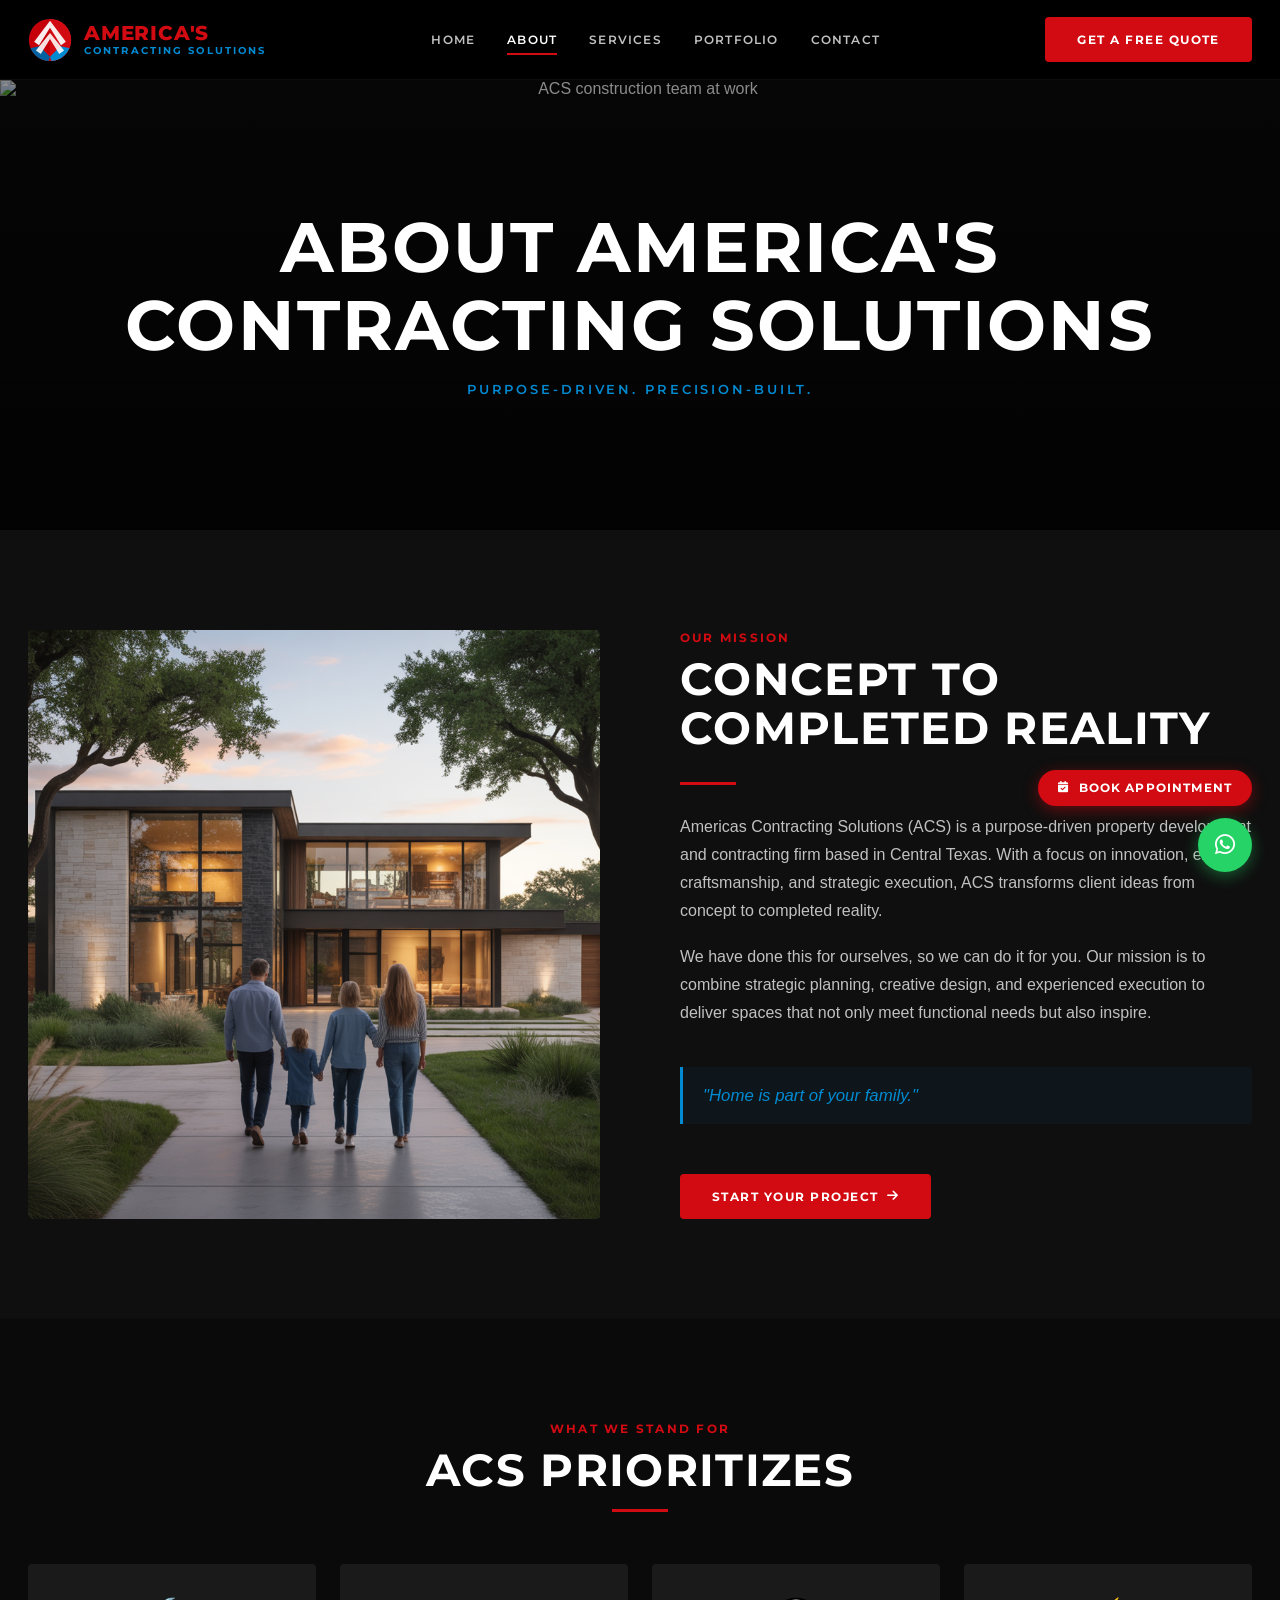
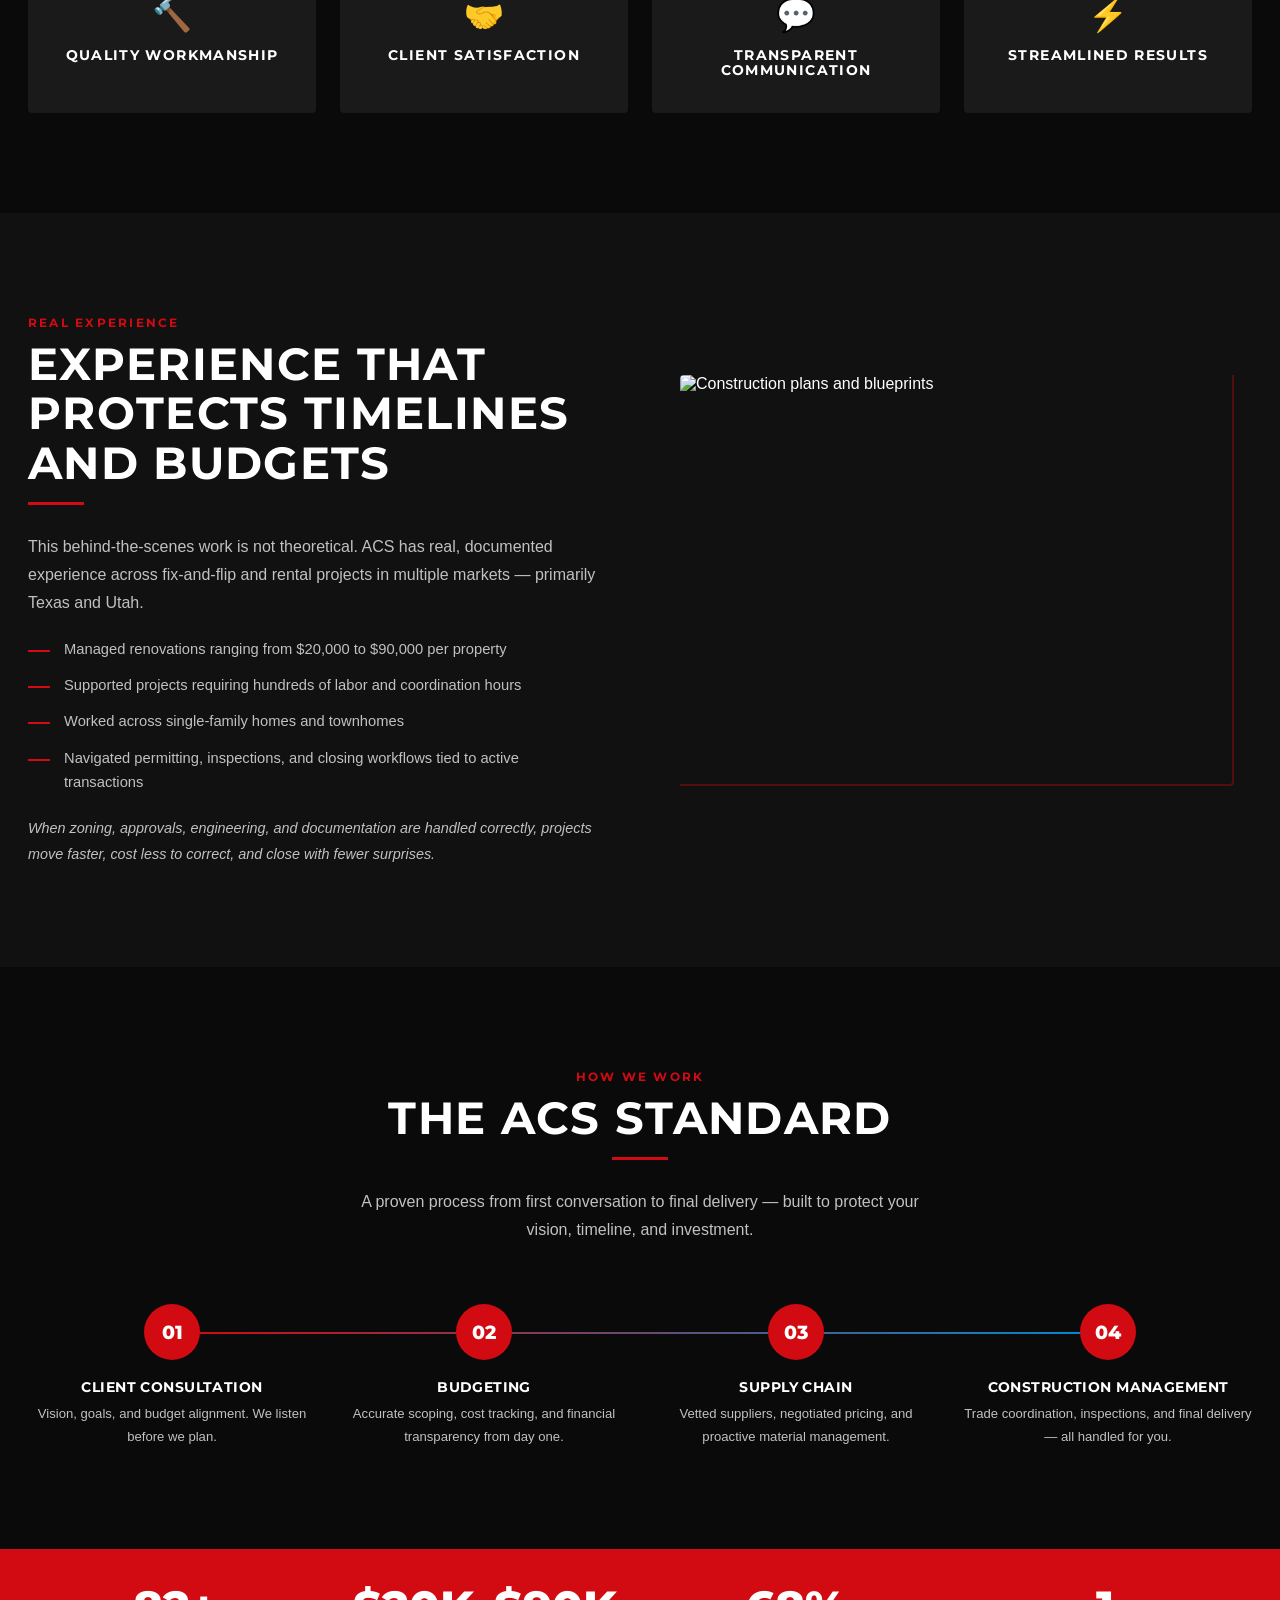
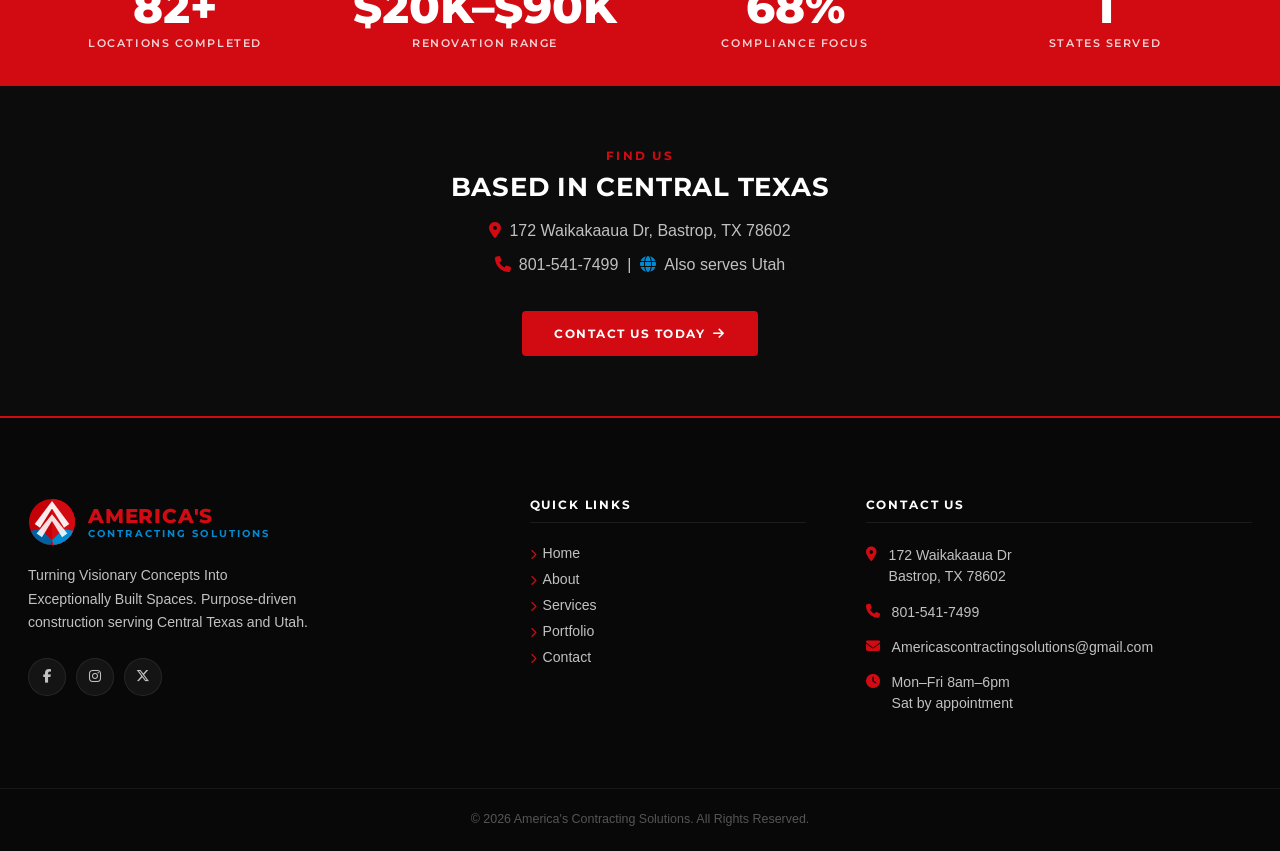
==== about.html @ a84ef73f "Initial commit — America's Contracting Solutions website Complete 5-page static website for ACS (Bas" ====
<!DOCTYPE html>
<html lang="en">
<head>
  <meta charset="UTF-8">
  <meta name="viewport" content="width=device-width, initial-scale=1.0">
  <title>About | America's Contracting Solutions</title>
  <meta name="description" content="Learn about ACS — purpose-driven property development and general contracting in Central Texas and Utah. Our mission, team, and process.">
  <meta property="og:title" content="About ACS | America's Contracting Solutions">
  <meta property="og:type" content="website">
  <meta name="robots" content="index, follow">
  <link rel="icon" type="image/svg+xml" href="data:image/svg+xml,<svg xmlns='http://www.w3.org/2000/svg' viewBox='0 0 100 100'><defs><clipPath id='c'><circle cx='50' cy='50' r='48'/></clipPath></defs><g clip-path='url(%23c)'><rect width='100' height='100' fill='%23C50009'/><rect x='50' width='50' height='100' fill='%23D20A11'/><polygon points='0,70 0,100 46,100 50,88 26,64' fill='%230060A0'/><polygon points='100,70 100,100 54,100 50,88 74,64' fill='%23008AD1'/><polygon points='50,6 14,54 25,62 50,22' fill='white' opacity='.92'/><polygon points='50,6 86,54 75,62 50,22' fill='white' opacity='.92'/><polygon points='50,34 18,74 29,82 50,48' fill='white' opacity='.88'/><polygon points='50,34 82,74 71,82 50,48' fill='white' opacity='.88'/></g></svg>">
  <link rel="preconnect" href="https://fonts.googleapis.com">
  <link rel="preconnect" href="https://fonts.gstatic.com" crossorigin>
  <link href="https://fonts.googleapis.com/css2?family=Montserrat:wght@400;600;700;800&display=swap" rel="stylesheet">
  <link rel="stylesheet" href="https://cdnjs.cloudflare.com/ajax/libs/font-awesome/6.5.0/css/all.min.css">
  <link rel="stylesheet" href="css/styles.css">
</head>
<body>

<!-- ════ PAGE LOADER ════ -->
<div id="page-loader">
  <svg class="loader-svg" viewBox="0 0 100 100" fill="none" xmlns="http://www.w3.org/2000/svg">
    <defs><clipPath id="lca"><circle cx="50" cy="50" r="48"/></clipPath></defs>
    <g clip-path="url(#lca)">
      <rect width="100" height="100" fill="#C50009"/>
      <rect x="50" width="50" height="100" fill="#D20A11"/>
      <polygon points="0,70 0,100 46,100 50,88 26,64" fill="#0060A0"/>
      <polygon points="100,70 100,100 54,100 50,88 74,64" fill="#008AD1"/>
      <polygon points="50,6 14,54 25,62 50,22" fill="white" opacity=".92"/>
      <polygon points="50,6 86,54 75,62 50,22" fill="white" opacity=".92"/>
      <polygon points="50,34 18,74 29,82 50,48" fill="white" opacity=".88"/>
      <polygon points="50,34 82,74 71,82 50,48" fill="white" opacity=".88"/>
    </g>
    <circle cx="50" cy="50" r="47.5" stroke="rgba(255,255,255,.08)" stroke-width="1"/>
  </svg>
</div>

<!-- ════ NAVBAR ════ -->
<nav id="navbar">
  <div class="container navbar-inner">
    <a href="index.html" class="navbar-logo">
      <svg class="logo-svg" viewBox="0 0 100 100" fill="none" xmlns="http://www.w3.org/2000/svg">
        <defs><clipPath id="nca"><circle cx="50" cy="50" r="48"/></clipPath></defs>
        <g clip-path="url(#nca)">
          <rect width="100" height="100" fill="#C50009"/>
          <rect x="50" width="50" height="100" fill="#D20A11"/>
          <polygon points="0,70 0,100 46,100 50,88 26,64" fill="#0060A0"/>
          <polygon points="100,70 100,100 54,100 50,88 74,64" fill="#008AD1"/>
          <polygon points="50,6 14,54 25,62 50,22" fill="white" opacity=".92"/>
          <polygon points="50,6 86,54 75,62 50,22" fill="white" opacity=".92"/>
          <polygon points="50,34 18,74 29,82 50,48" fill="white" opacity=".88"/>
          <polygon points="50,34 82,74 71,82 50,48" fill="white" opacity=".88"/>
        </g>
        <circle cx="50" cy="50" r="47.5" stroke="rgba(255,255,255,.08)" stroke-width="1"/>
      </svg>
      <div class="logo-text">
        <span class="l1">AMERICA'S</span>
        <span class="l2">CONTRACTING SOLUTIONS</span>
      </div>
    </a>
    <div class="navbar-links">
      <a href="index.html">Home</a>
      <a href="about.html" class="active">About</a>
      <a href="services.html">Services</a>
      <a href="portfolio.html">Portfolio</a>
      <a href="contact.html">Contact</a>
    </div>
    <a href="contact.html" class="btn btn-primary navbar-cta">Get a Free Quote</a>
    <button class="hamburger" id="hamburger" aria-label="Open menu">
      <span></span><span></span><span></span>
    </button>
  </div>
</nav>
<div id="mobile-nav">
  <a href="index.html">Home</a>
  <a href="about.html" class="active">About</a>
  <a href="services.html">Services</a>
  <a href="portfolio.html">Portfolio</a>
  <a href="contact.html">Contact</a>
  <a href="contact.html" class="btn btn-primary">Get a Free Quote</a>
</div>

<!-- ════ PAGE HERO ════ -->
<header class="page-hero">
  <img src="https://images.unsplash.com/photo-1504307651254-35680f356dfd?auto=format&fit=crop&w=1920&q=80" alt="ACS construction team at work" loading="eager">
  <div class="page-hero-overlay"></div>
  <div class="page-hero-content">
    <h1>About America's<br>Contracting Solutions</h1>
    <p class="page-hero-sub">Purpose-Driven. Precision-Built.</p>
  </div>
</header>

<!-- ════ MISSION SECTION ════ -->
<section class="section-pad" style="background:#0f0f0f">
  <div class="container">
    <div class="two-col" style="align-items:stretch">

      <!-- Image column — stretches to match text height -->
      <div class="col-img fade-up" style="aspect-ratio:unset;min-height:460px">
        <img src="assets/img/about-family-home.png"
             alt="Family arriving at their newly built ACS home at dusk"
             loading="lazy"
             style="object-position:center center">
      </div>

      <!-- Text column — centred vertically -->
      <div class="fade-up delay-2" style="display:flex;flex-direction:column;justify-content:center;gap:0">
        <span class="red-label">Our Mission</span>
        <h2 style="color:#fff;margin-bottom:14px">Concept To<br>Completed Reality</h2>
        <div class="divider-sm"></div>
        <p style="margin-bottom:18px">Americas Contracting Solutions (ACS) is a purpose-driven property development and contracting firm based in Central Texas. With a focus on innovation, expert craftsmanship, and strategic execution, ACS transforms client ideas from concept to completed reality.</p>
        <p style="margin-bottom:18px">We have done this for ourselves, so we can do it for you. Our mission is to combine strategic planning, creative design, and experienced execution to deliver spaces that not only meet functional needs but also inspire.</p>
        <div class="quote-block">
          <p>"Home is part of your family."</p>
        </div>
        <a href="contact.html" class="btn btn-primary" style="margin-top:28px;align-self:flex-start">Start Your Project <i class="fa fa-arrow-right"></i></a>
      </div>

    </div>
  </div>
</section>

<!-- ════ ACS PRIORITIZES ════ -->
<section class="section-pad" style="background:var(--bg-base)">
  <div class="container">
    <div class="text-center fade-up" style="margin-bottom:52px">
      <span class="red-label">What We Stand For</span>
      <h2 style="color:#fff">ACS Prioritizes</h2>
      <div class="divider-sm center"></div>
    </div>
    <div class="pillars-grid">
      <div class="pillar-card fade-up delay-1">
        <div class="pillar-icon">🔨</div>
        <h4>Quality Workmanship</h4>
      </div>
      <div class="pillar-card fade-up delay-2">
        <div class="pillar-icon">🤝</div>
        <h4>Client Satisfaction</h4>
      </div>
      <div class="pillar-card fade-up delay-3">
        <div class="pillar-icon">💬</div>
        <h4>Transparent Communication</h4>
      </div>
      <div class="pillar-card fade-up delay-4">
        <div class="pillar-icon">⚡</div>
        <h4>Streamlined Results</h4>
      </div>
    </div>
  </div>
</section>

<!-- ════ EXPERIENCE THAT PROTECTS ════ -->
<section class="section-pad" style="background:#111">
  <div class="container">
    <div class="two-col reversed">
      <div class="col-img fade-up">
        <img src="https://images.unsplash.com/photo-1503387762-592deb58ef4e?auto=format&fit=crop&w=900&q=80" alt="Construction plans and blueprints" loading="lazy">
      </div>
      <div class="fade-up delay-2">
        <span class="red-label">Real Experience</span>
        <h2 style="color:#fff;margin-bottom:14px">Experience That Protects Timelines And Budgets</h2>
        <div class="divider-sm"></div>
        <p style="margin-bottom:20px">This behind-the-scenes work is not theoretical. ACS has real, documented experience across fix-and-flip and rental projects in multiple markets — primarily Texas and Utah.</p>
        <ul class="styled-list">
          <li>Managed renovations ranging from $20,000 to $90,000 per property</li>
          <li>Supported projects requiring hundreds of labor and coordination hours</li>
          <li>Worked across single-family homes and townhomes</li>
          <li>Navigated permitting, inspections, and closing workflows tied to active transactions</li>
        </ul>
        <p style="margin-top:22px;font-style:italic;color:var(--gray-light);font-size:.9rem">When zoning, approvals, engineering, and documentation are handled correctly, projects move faster, cost less to correct, and close with fewer surprises.</p>
      </div>
    </div>
  </div>
</section>

<!-- ════ THE ACS STANDARD ════ -->
<section class="section-pad" style="background:var(--bg-base)">
  <div class="container">
    <div class="text-center fade-up" style="margin-bottom:60px">
      <span class="red-label">How We Work</span>
      <h2 style="color:#fff">The ACS Standard</h2>
      <div class="divider-sm center"></div>
      <p style="max-width:560px;margin:0 auto">A proven process from first conversation to final delivery — built to protect your vision, timeline, and investment.</p>
    </div>
    <div class="process-wrap">
      <div class="process-line"></div>
      <div class="process-grid">
        <div class="process-step fade-up delay-1">
          <div class="step-num">01</div>
          <h4>Client Consultation</h4>
          <p>Vision, goals, and budget alignment. We listen before we plan.</p>
        </div>
        <div class="process-step fade-up delay-2">
          <div class="step-num">02</div>
          <h4>Budgeting</h4>
          <p>Accurate scoping, cost tracking, and financial transparency from day one.</p>
        </div>
        <div class="process-step fade-up delay-3">
          <div class="step-num">03</div>
          <h4>Supply Chain</h4>
          <p>Vetted suppliers, negotiated pricing, and proactive material management.</p>
        </div>
        <div class="process-step fade-up delay-4">
          <div class="step-num">04</div>
          <h4>Construction Management</h4>
          <p>Trade coordination, inspections, and final delivery — all handled for you.</p>
        </div>
      </div>
    </div>
  </div>
</section>

<!-- ════ STATS ROW ════ -->
<section class="stats-bar">
  <div class="container">
    <div class="stats-grid">
      <div class="stat-item">
        <span class="stat-num" data-count="120" data-suffix="+">120+</span>
        <span class="stat-lbl">Locations Completed</span>
      </div>
      <div class="stat-item">
        <div class="stat-num">$20K–$90K</div>
        <span class="stat-lbl">Renovation Range</span>
      </div>
      <div class="stat-item">
        <span class="stat-num" data-count="100" data-suffix="%">100%</span>
        <span class="stat-lbl">Compliance Focus</span>
      </div>
      <div class="stat-item">
        <span class="stat-num" data-count="2">2</span>
        <span class="stat-lbl">States Served</span>
      </div>
    </div>
  </div>
</section>

<!-- ════ ADDRESS TEASER ════ -->
<section class="section-pad-sm" style="background:#0c0c0c">
  <div class="container text-center fade-up">
    <span class="red-label">Find Us</span>
    <h3 style="color:#fff;margin-bottom:16px">Based In Central Texas</h3>
    <p style="margin-bottom:6px"><i class="fa fa-location-dot" style="color:var(--red);margin-right:8px"></i>172 Waikakaaua Dr, Bastrop, TX 78602</p>
    <p style="margin-bottom:32px"><i class="fa fa-phone" style="color:var(--red);margin-right:8px"></i><a href="tel:8015417499" style="color:var(--gray-light)">801-541-7499</a> &nbsp;|&nbsp; <i class="fa fa-globe" style="color:var(--blue);margin-right:8px"></i>Also serves Utah</p>
    <a href="contact.html" class="btn btn-primary">Contact Us Today <i class="fa fa-arrow-right"></i></a>
  </div>
</section>

<!-- ════ FOOTER ════ -->
<footer id="footer">
  <div class="container">
    <div class="footer-grid">
      <div>
        <div class="footer-logo-wrap">
          <svg class="logo-svg" viewBox="0 0 100 100" fill="none" xmlns="http://www.w3.org/2000/svg">
            <defs><clipPath id="fca"><circle cx="50" cy="50" r="48"/></clipPath></defs>
            <g clip-path="url(#fca)">
              <rect width="100" height="100" fill="#C50009"/>
              <rect x="50" width="50" height="100" fill="#D20A11"/>
              <polygon points="0,70 0,100 46,100 50,88 26,64" fill="#0060A0"/>
              <polygon points="100,70 100,100 54,100 50,88 74,64" fill="#008AD1"/>
              <polygon points="50,6 14,54 25,62 50,22" fill="white" opacity=".92"/>
              <polygon points="50,6 86,54 75,62 50,22" fill="white" opacity=".92"/>
              <polygon points="50,34 18,74 29,82 50,48" fill="white" opacity=".88"/>
              <polygon points="50,34 82,74 71,82 50,48" fill="white" opacity=".88"/>
            </g>
          </svg>
          <div class="logo-text"><span class="l1">AMERICA'S</span><span class="l2">CONTRACTING SOLUTIONS</span></div>
        </div>
        <p class="footer-tagline">Turning Visionary Concepts Into Exceptionally Built Spaces. Purpose-driven construction serving Central Texas and Utah.</p>
        <div class="footer-social">
          <a href="#" aria-label="Facebook"><i class="fab fa-facebook-f"></i></a>
          <a href="#" aria-label="Instagram"><i class="fab fa-instagram"></i></a>
          <a href="#" aria-label="Twitter/X"><i class="fab fa-x-twitter"></i></a>
        </div>
      </div>
      <div>
        <div class="footer-head">Quick Links</div>
        <nav class="footer-links">
          <a href="index.html"><i class="fa fa-chevron-right" style="font-size:.65rem;color:var(--red);margin-right:6px"></i>Home</a>
          <a href="about.html"><i class="fa fa-chevron-right" style="font-size:.65rem;color:var(--red);margin-right:6px"></i>About</a>
          <a href="services.html"><i class="fa fa-chevron-right" style="font-size:.65rem;color:var(--red);margin-right:6px"></i>Services</a>
          <a href="portfolio.html"><i class="fa fa-chevron-right" style="font-size:.65rem;color:var(--red);margin-right:6px"></i>Portfolio</a>
          <a href="contact.html"><i class="fa fa-chevron-right" style="font-size:.65rem;color:var(--red);margin-right:6px"></i>Contact</a>
        </nav>
      </div>
      <div>
        <div class="footer-head">Contact Us</div>
        <div class="footer-contact-item"><i class="fa fa-location-dot"></i><span>172 Waikakaaua Dr<br>Bastrop, TX 78602</span></div>
        <div class="footer-contact-item"><i class="fa fa-phone"></i><a href="tel:8015417499">801-541-7499</a></div>
        <div class="footer-contact-item"><i class="fa fa-envelope"></i><a href="mailto:Americascontractingsolutions@gmail.com">Americascontractingsolutions@gmail.com</a></div>
        <div class="footer-contact-item"><i class="fa fa-clock"></i><span>Mon–Fri 8am–6pm<br>Sat by appointment</span></div>
      </div>
    </div>
  </div>
  <div class="footer-bottom"><div class="container"><p>&copy; 2026 America's Contracting Solutions. All Rights Reserved.</p></div></div>
</footer>

<!-- ════ FLOATING BUTTONS ════ -->
<div class="floating-btns">
  <button class="float-book" data-open-modal aria-label="Book Appointment">
    <i class="fa fa-calendar-check"></i><span class="book-label">Book Appointment</span>
  </button>
  <a href="https://wa.me/18015417499" class="float-wa" target="_blank" rel="noopener" aria-label="WhatsApp">
    <i class="fab fa-whatsapp"></i>
  </a>
</div>
<button id="scroll-top" aria-label="Scroll to top"><i class="fa fa-arrow-up"></i></button>

<!-- ════ BOOKING MODAL ════ -->
<div class="modal-overlay" id="booking-modal" role="dialog" aria-modal="true">
  <div class="modal">
    <button class="modal-close" aria-label="Close">&times;</button>
    <h3 class="modal-title">Book Your Free Consultation</h3>
    <p class="modal-sub">We'll be in touch within 24 hours</p>
    <form id="booking-form" class="form-grid">
      <div class="form-group"><label>Full Name *</label><input type="text" name="name" required placeholder="John Smith"></div>
      <div class="form-group"><label>Phone Number *</label><input type="tel" name="phone" required placeholder="(801) 555-0000"></div>
      <div class="form-group full"><label>Email Address *</label><input type="email" name="email" required placeholder="you@email.com"></div>
      <div class="form-group">
        <label>Project Type</label>
        <select name="project-type">
          <option>Fix &amp; Flip</option><option>Full Renovation</option><option>New Construction</option><option>ADU Addition</option><option>Commercial</option><option>Other</option>
        </select>
      </div>
      <div class="form-group"><label>Preferred Date</label><input type="date" name="date"></div>
      <div class="form-group full"><label>Message</label><textarea name="message" placeholder="Tell us about your project..."></textarea></div>
      <div class="form-group full"><button type="submit" class="btn btn-primary" style="width:100%;justify-content:center">Confirm Appointment <i class="fa fa-arrow-right"></i></button></div>
    </form>
    <div class="form-success" id="booking-success">
      <div class="success-icon"><i class="fa fa-check"></i></div>
      <h3 style="color:#fff;margin-bottom:10px">You're All Set!</h3>
      <p>Thank you! We'll be in touch within 24 hours.</p>
    </div>
  </div>
</div>

<script src="js/main.js"></script>
</body>
</html>
---- css/styles.css ----
/* ==========================================================
   America's Contracting Solutions — Global Stylesheet
   ========================================================== */

/* --- Custom Properties --- */
:root {
  --red:        #D20A11;
  --red-dark:   #A00008;
  --black:      #000000;
  --white:      #FFFFFF;
  --blue:       #008AD1;
  --blue-dark:  #006AA0;
  --gray-dark:  #555555;
  --gray-light: #C1C1C1;
  --bg-base:    #0a0a0a;
  --bg-card:    #1a1a1a;
  --bg-nav:     rgba(0,0,0,0.95);
  --font-head:  'Montserrat', sans-serif;
  --font-body:  'Helvetica Neue', Helvetica, Arial, sans-serif;
  --nav-h:      80px;
  --ease:       0.3s ease;
  --radius:     4px;
  --shadow:     0 4px 24px rgba(0,0,0,0.5);
  --shadow-red: 0 4px 20px rgba(210,10,17,0.4);
}

/* --- Reset --- */
*, *::before, *::after { box-sizing: border-box; margin: 0; padding: 0; }
html { scroll-behavior: smooth; font-size: 16px; }
body { font-family: var(--font-body); background: var(--bg-base); color: var(--white); overflow-x: hidden; -webkit-font-smoothing: antialiased; }
img { max-width: 100%; height: auto; display: block; }
a { text-decoration: none; color: inherit; }
ul { list-style: none; }
input, textarea, select, button { font-family: var(--font-body); }

/* --- Typography --- */
h1,h2,h3,h4,h5,h6 { font-family: var(--font-head); font-weight: 700; text-transform: uppercase; letter-spacing: .03em; line-height: 1.1; }
h1 { font-size: clamp(2.2rem,5.5vw,4.5rem); }
h2 { font-size: clamp(1.8rem,3.5vw,2.8rem); }
h3 { font-size: clamp(1.2rem,2.2vw,1.6rem); }
h4 { font-size: 1.1rem; }
p  { line-height: 1.75; color: var(--gray-light); }

/* --- Utilities --- */
.container        { max-width: 1280px; margin: 0 auto; padding: 0 28px; }
.section-pad      { padding: 100px 0; }
.section-pad-sm   { padding: 60px 0; }
.text-red         { color: var(--red); }
.text-blue        { color: var(--blue); }
.text-white       { color: var(--white); }
.text-center      { text-align: center; }
.mt-8             { margin-top: 8px; }
.mt-16            { margin-top: 16px; }
.mt-24            { margin-top: 24px; }
.mt-32            { margin-top: 32px; }
.mt-40            { margin-top: 40px; }
.mb-8             { margin-bottom: 8px; }
.mb-16            { margin-bottom: 16px; }
.mb-24            { margin-bottom: 24px; }
.mb-32            { margin-bottom: 32px; }
.mb-48            { margin-bottom: 48px; }

.red-label {
  display: inline-block;
  color: var(--red);
  font-family: var(--font-head);
  font-weight: 700;
  font-size: .78rem;
  letter-spacing: .18em;
  text-transform: uppercase;
  margin-bottom: 10px;
}

.section-sub {
  color: var(--blue);
  font-family: var(--font-head);
  font-size: .85rem;
  font-weight: 600;
  letter-spacing: .15em;
  text-transform: uppercase;
  margin-bottom: 28px;
}

.divider-line {
  width: 100%;
  height: 2px;
  background: var(--red);
  opacity: .55;
}

.divider-sm {
  width: 56px;
  height: 3px;
  background: var(--red);
  margin: 14px 0 28px;
}

.divider-sm.center { margin-left: auto; margin-right: auto; }

/* ==========================================
   PAGE LOADER
   ========================================== */
#page-loader {
  position: fixed; inset: 0;
  background: var(--black);
  z-index: 9999;
  display: flex; align-items: center; justify-content: center;
  transition: opacity .6s ease, visibility .6s ease;
}
#page-loader.hidden { opacity: 0; visibility: hidden; pointer-events: none; }
.loader-svg { width: 72px; height: 72px; animation: loader-anim 1.4s ease forwards; }
@keyframes loader-anim {
  0%   { opacity: 0; transform: scale(.5); }
  40%  { opacity: 1; transform: scale(1.05); }
  70%  { opacity: 1; transform: scale(1); }
  100% { opacity: 0; transform: scale(1.1); }
}

/* ==========================================
   NAVBAR
   ========================================== */
#navbar {
  position: fixed; top: 0; left: 0; right: 0;
  height: var(--nav-h);
  background: var(--bg-nav);
  backdrop-filter: blur(14px);
  -webkit-backdrop-filter: blur(14px);
  border-bottom: 1px solid rgba(255,255,255,.05);
  z-index: 1000;
  transition: all var(--ease);
}
.navbar-inner {
  height: 100%;
  display: flex; align-items: center; justify-content: space-between;
  gap: 24px;
}
.navbar-logo {
  display: flex; align-items: center; gap: 12px;
  flex-shrink: 0;
}
.navbar-logo .logo-svg { width: 44px; height: 44px; }
.logo-text { display: flex; flex-direction: column; line-height: 1.15; }
.logo-text .l1 { font-family: var(--font-head); font-weight: 800; font-size: 1.25rem; color: var(--red); letter-spacing: .04em; }
.logo-text .l2 { font-family: var(--font-head); font-weight: 700; font-size: .6rem; color: var(--blue); letter-spacing: .22em; }

.navbar-links { display: flex; align-items: center; gap: 4px; }
.navbar-links a {
  position: relative; padding: 8px 14px;
  font-family: var(--font-head); font-size: .75rem; font-weight: 600;
  letter-spacing: .1em; text-transform: uppercase;
  color: var(--gray-light); transition: color var(--ease);
}
.navbar-links a::after {
  content: ''; position: absolute; bottom: 0; left: 14px;
  width: 0; height: 2px; background: var(--red);
  transition: width var(--ease);
}
.navbar-links a:hover,
.navbar-links a.active { color: var(--white); }
.navbar-links a:hover::after,
.navbar-links a.active::after { width: calc(100% - 28px); }

.hamburger {
  display: none; flex-direction: column; gap: 5px;
  background: none; border: none; cursor: pointer; padding: 8px; z-index: 1001;
}
.hamburger span { display: block; width: 24px; height: 2px; background: var(--white); transition: all var(--ease); }
.hamburger.open span:nth-child(1) { transform: translateY(7px) rotate(45deg); }
.hamburger.open span:nth-child(2) { opacity: 0; }
.hamburger.open span:nth-child(3) { transform: translateY(-7px) rotate(-45deg); }

#mobile-nav {
  display: none; position: fixed;
  top: var(--nav-h); left: 0; right: 0;
  background: #050505;
  border-top: 1px solid rgba(255,255,255,.06);
  padding: 20px 28px 32px;
  z-index: 999; transform: translateY(-110%);
  transition: transform .32s ease;
}
#mobile-nav.open { transform: translateY(0); }
#mobile-nav a {
  display: block; padding: 15px 0;
  border-bottom: 1px solid rgba(255,255,255,.06);
  font-family: var(--font-head); font-size: .95rem; font-weight: 700;
  letter-spacing: .1em; text-transform: uppercase;
  color: var(--gray-light); transition: color var(--ease);
}
#mobile-nav a:hover, #mobile-nav a.active { color: var(--red); }
#mobile-nav .btn { margin-top: 20px; width: 100%; justify-content: center; }

/* ==========================================
   BUTTONS
   ========================================== */
.btn {
  display: inline-flex; align-items: center; gap: 8px;
  padding: 13px 30px;
  font-family: var(--font-head); font-weight: 700;
  font-size: .78rem; letter-spacing: .12em; text-transform: uppercase;
  border: 2px solid transparent; border-radius: var(--radius);
  cursor: pointer; transition: all var(--ease); white-space: nowrap;
}
.btn-primary { background: var(--red); color: var(--white); border-color: var(--red); }
.btn-primary:hover { background: var(--red-dark); border-color: var(--red-dark); transform: translateY(-2px); box-shadow: var(--shadow-red); }
.btn-outline { background: transparent; color: var(--white); border-color: rgba(255,255,255,.5); }
.btn-outline:hover { background: var(--white); color: var(--black); transform: translateY(-2px); }
.btn-outline-red { background: transparent; color: var(--red); border-color: var(--red); }
.btn-outline-red:hover { background: var(--red); color: var(--white); transform: translateY(-2px); box-shadow: var(--shadow-red); }
.btn-white-red { background: var(--white); color: var(--red); border-color: var(--white); }
.btn-white-red:hover { background: transparent; color: var(--white); border-color: var(--white); }
.btn-lg { padding: 16px 38px; font-size: .82rem; }

/* ==========================================
   HERO SLIDER (HOME)
   ========================================== */
.hero-slider {
  position: relative; height: 100vh; min-height: 600px;
  overflow: hidden; margin-top: 0;
}
.slide {
  position: absolute; inset: 0;
  opacity: 0; visibility: hidden;
  transition: opacity 1s ease, visibility 1s ease;
}
.slide.active { opacity: 1; visibility: visible; }
.slide img {
  width: 100%; height: 100%; object-fit: cover;
  will-change: transform;
}
.slide.active img { animation: ken-burns 8s ease forwards; }
@keyframes ken-burns {
  0%   { transform: scale(1); }
  100% { transform: scale(1.08); }
}
.slide-overlay {
  position: absolute; inset: 0;
  background: linear-gradient(to top, rgba(0,0,0,.90) 0%, rgba(0,0,0,.60) 45%, rgba(0,0,0,.45) 100%);
}
.slide-content {
  position: absolute; bottom: 14%; left: 50%; transform: translateX(-50%);
  text-align: center; width: 90%; max-width: 950px;
}
.slide-eyebrow {
  font-family: var(--font-head); font-size: .78rem; font-weight: 600;
  letter-spacing: .3em; color: var(--blue); text-transform: uppercase;
  margin-bottom: 16px;
  opacity: 0; transform: translateY(18px); transition: all .8s ease .2s;
}
.slide-title {
  font-size: clamp(2.4rem,5.5vw,4.8rem); font-weight: 800;
  color: var(--white); text-transform: uppercase; line-height: 1.05;
  margin-bottom: 28px;
  opacity: 0; transform: translateY(28px); transition: all .8s ease .45s;
}
.slide-cta {
  opacity: 0; transform: translateY(18px); transition: all .8s ease .7s;
}
.slide.active .slide-eyebrow,
.slide.active .slide-title,
.slide.active .slide-cta { opacity: 1; transform: translateY(0); }

/* Slider navigation */
.slide-arrow {
  position: absolute; top: 50%; transform: translateY(-50%);
  width: 50px; height: 50px;
  background: rgba(0,0,0,.4); border: 1px solid rgba(255,255,255,.2);
  border-radius: 50%; display: flex; align-items: center; justify-content: center;
  color: var(--white); cursor: pointer; z-index: 10;
  transition: all var(--ease); font-size: 1rem;
}
.slide-arrow:hover { background: var(--red); border-color: var(--red); }
#slide-prev { left: 28px; }
#slide-next { right: 28px; }
.slider-dots {
  position: absolute; bottom: 36px; left: 50%; transform: translateX(-50%);
  display: flex; align-items: center; gap: 10px; z-index: 10;
}
.slide-dot {
  width: 8px; height: 8px;
  border-radius: 50%; background: rgba(255,255,255,.35);
  border: none; cursor: pointer; padding: 0;
  transition: all var(--ease);
}
.slide-dot.active { background: var(--red); width: 26px; border-radius: 4px; }

/* ==========================================
   PAGE HERO (inner pages)
   ========================================== */
.page-hero {
  position: relative; height: 50vh; min-height: 380px;
  display: flex; align-items: center; justify-content: center;
  text-align: center; overflow: hidden;
  margin-top: var(--nav-h);
}
.page-hero img { position: absolute; inset: 0; width: 100%; height: 100%; object-fit: cover; }
.page-hero-overlay {
  position: absolute; inset: 0;
  background: linear-gradient(to bottom, rgba(0,0,0,.45) 0%, rgba(0,0,0,.75) 100%);
}
.page-hero-content { position: relative; z-index: 1; padding: 0 24px; }
.page-hero-content h1 { color: var(--white); margin-bottom: 14px; }
.page-hero-sub {
  color: var(--blue); font-family: var(--font-head);
  font-size: .82rem; letter-spacing: .22em; text-transform: uppercase; font-weight: 600;
}

/* ==========================================
   STATS BAR
   ========================================== */
.stats-bar { background: var(--red); padding: 36px 0; }
.stats-grid {
  display: grid; grid-template-columns: repeat(4,1fr);
  gap: 16px; text-align: center;
}
.stat-item { display: flex; flex-direction: column; gap: 6px; }
.stat-num {
  font-family: var(--font-head);
  font-size: clamp(1.9rem,3.5vw,2.8rem);
  font-weight: 800; color: var(--white); line-height: 1;
}
.stat-lbl {
  font-family: var(--font-head); font-size: .7rem; font-weight: 600;
  letter-spacing: .14em; text-transform: uppercase; color: rgba(255,255,255,.82);
}

/* ==========================================
   TWO-COLUMN LAYOUT
   ========================================== */
.two-col {
  display: grid; grid-template-columns: 1fr 1fr;
  gap: 80px; align-items: center;
}
.two-col.reversed { direction: rtl; }
.two-col.reversed > * { direction: ltr; }
.col-img {
  position: relative; border-radius: var(--radius); overflow: hidden; aspect-ratio: 4/3;
}
.col-img img { width: 100%; height: 100%; object-fit: cover; }
.col-img::before {
  content: ''; position: absolute;
  top: -18px; left: -18px; right: 18px; bottom: 18px;
  border: 2px solid var(--red); border-radius: var(--radius);
  z-index: -1; opacity: .35;
}

.quote-block {
  border-left: 3px solid var(--blue);
  padding: 14px 20px;
  margin: 22px 0;
  background: rgba(0,138,209,.06);
  border-radius: 0 var(--radius) var(--radius) 0;
}
.quote-block p { font-style: italic; font-size: 1.05rem; color: var(--blue); }

/* ==========================================
   SERVICE CARDS
   ========================================== */
.services-grid {
  display: grid; grid-template-columns: repeat(3,1fr);
  gap: 28px;
}
.service-card {
  background: var(--bg-card); border-radius: var(--radius);
  border-top: 3px solid transparent;
  padding: 32px 28px;
  transition: all var(--ease);
}
.service-card:hover {
  border-top-color: var(--red);
  transform: translateY(-6px);
  box-shadow: 0 10px 32px rgba(0,0,0,.5);
}
.service-card .svc-icon {
  width: 50px; height: 50px;
  background: rgba(210,10,17,.1); border-radius: 50%;
  display: flex; align-items: center; justify-content: center;
  margin-bottom: 20px; font-size: 1.2rem; color: var(--red);
  transition: all var(--ease);
}
.service-card:hover .svc-icon { background: var(--red); color: var(--white); }
.service-card h4 { color: var(--white); margin-bottom: 12px; font-size: .95rem; }
.service-card p  { font-size: .88rem; line-height: 1.65; }
.service-card .sub-list { margin-top: 14px; display: flex; flex-direction: column; gap: 6px; }
.service-card .sub-list li {
  font-size: .82rem; color: var(--gray-light);
  padding-left: 16px; position: relative;
}
.service-card .sub-list li::before {
  content: '—'; position: absolute; left: 0; color: var(--red); font-size: .7rem;
}

/* Services overview (4-card home variant) */
.svc-overview-grid {
  display: grid; grid-template-columns: repeat(4,1fr); gap: 24px;
}

/* ==========================================
   PROJECT CARDS
   ========================================== */
.projects-grid {
  display: grid; grid-template-columns: repeat(3,1fr);
  gap: 28px;
}
.project-card-wrap { transition: opacity .3s ease, transform .3s ease; }
.project-card {
  position: relative; border-radius: var(--radius);
  overflow: hidden; aspect-ratio: 4/3; background: var(--bg-card);
}
.project-card img { width: 100%; height: 100%; object-fit: cover; transition: transform .5s ease; }
.project-card:hover img { transform: scale(1.06); }
.pc-overlay {
  position: absolute; inset: 0;
  background: linear-gradient(to top, rgba(0,0,0,.92) 0%, transparent 65%);
  padding: 24px;
  display: flex; flex-direction: column; justify-content: flex-end;
}
.project-card:hover .pc-overlay { background: linear-gradient(to top, rgba(0,0,0,.95) 0%, rgba(0,0,0,.4) 100%); }
.pc-badge {
  position: absolute; top: 14px; left: 14px;
  background: var(--red); color: var(--white);
  font-family: var(--font-head); font-size: .65rem; font-weight: 700;
  letter-spacing: .1em; text-transform: uppercase;
  padding: 4px 10px; border-radius: 2px;
}
.pc-title  { color: var(--white); font-size: .95rem; margin-bottom: 4px; }
.pc-loc    { color: var(--blue); font-family: var(--font-head); font-size: .72rem; letter-spacing: .1em; margin-bottom: 10px; }
.pc-desc   { color: var(--gray-light); font-size: .82rem; line-height: 1.5; max-height: 0; overflow: hidden; opacity: 0; transform: translateY(8px); transition: all var(--ease); }
.pc-link   { display: inline-flex; align-items: center; gap: 6px; color: var(--red); font-family: var(--font-head); font-size: .72rem; font-weight: 700; letter-spacing: .1em; text-transform: uppercase; margin-top: 10px; opacity: 0; transition: opacity var(--ease); }
.project-card:hover .pc-desc { max-height: 120px; opacity: 1; transform: translateY(0); }
.project-card:hover .pc-link { opacity: 1; }

/* ==========================================
   PILLARS (4-col)
   ========================================== */
.pillars-grid { display: grid; grid-template-columns: repeat(4,1fr); gap: 24px; }
.pillar-card {
  background: var(--bg-card); padding: 32px 22px;
  border-radius: var(--radius); text-align: center;
  border-bottom: 3px solid transparent; transition: all var(--ease);
}
.pillar-card:hover { border-bottom-color: var(--red); transform: translateY(-4px); }
.pillar-icon { font-size: 2rem; margin-bottom: 14px; }
.pillar-card h4 { color: var(--white); font-size: .85rem; letter-spacing: .1em; }

/* ==========================================
   WHY CHOOSE ACS
   ========================================== */
.why-section { background: #111; }
.why-grid { display: grid; grid-template-columns: repeat(3,1fr); gap: 32px; }
.why-item { text-align: center; }
.why-icon {
  width: 64px; height: 64px;
  background: rgba(210,10,17,.1); border-radius: 50%;
  display: flex; align-items: center; justify-content: center;
  margin: 0 auto 18px; font-size: 1.4rem; color: var(--red);
}
.why-item h4 { color: var(--white); margin-bottom: 10px; font-size: .95rem; }
.why-item p  { font-size: .88rem; }

/* ==========================================
   TESTIMONIALS
   ========================================== */
.testi-section {
  position: relative; overflow: hidden;
}
.testi-section::before {
  content: '';
  position: absolute; top: 0; right: 0;
  width: 40%; height: 100%;
  background: linear-gradient(135deg, transparent 40%, rgba(210,10,17,.04) 100%);
  pointer-events: none;
}
.testi-grid { display: grid; grid-template-columns: repeat(3,1fr); gap: 28px; }
.testi-card { background: var(--bg-card); padding: 32px; border-radius: var(--radius); position: relative; }
.testi-card::before {
  content: '"'; font-family: Georgia, serif; font-size: 4.5rem;
  color: var(--red); position: absolute; top: 8px; left: 22px;
  line-height: 1; opacity: .4;
}
.testi-card p { font-style: italic; color: var(--gray-light); line-height: 1.75; margin-bottom: 18px; padding-top: 24px; font-size: .9rem; }
.testi-author { color: var(--blue); font-family: var(--font-head); font-size: .72rem; font-weight: 600; letter-spacing: .12em; }

/* ==========================================
   CTA BANNER
   ========================================== */
.cta-banner { background: var(--red); padding: 80px 0; text-align: center; }
.cta-banner h2 { color: var(--white); margin-bottom: 14px; }
.cta-banner p  { color: rgba(255,255,255,.88); font-size: 1.05rem; margin-bottom: 36px; }
.cta-btns { display: flex; gap: 16px; justify-content: center; flex-wrap: wrap; }

/* ==========================================
   EXPERIENCE / BULLET LIST
   ========================================== */
.styled-list { display: flex; flex-direction: column; gap: 12px; margin: 20px 0; }
.styled-list li { display: flex; gap: 14px; align-items: flex-start; color: var(--gray-light); font-size: .92rem; line-height: 1.65; }
.styled-list li::before { content: ''; width: 22px; height: 2px; background: var(--red); margin-top: 13px; flex-shrink: 0; }

/* ==========================================
   PROCESS STEPS
   ========================================== */
.process-wrap { position: relative; }
.process-line {
  position: absolute; top: 28px; left: 12.5%; right: 12.5%;
  height: 2px;
  background: linear-gradient(to right, var(--red), var(--blue));
}
.process-grid { display: grid; grid-template-columns: repeat(4,1fr); gap: 24px; position: relative; }
.process-step { text-align: center; }
.step-num {
  width: 56px; height: 56px; background: var(--red); border-radius: 50%;
  display: flex; align-items: center; justify-content: center;
  margin: 0 auto 20px;
  font-family: var(--font-head); font-size: 1.2rem; font-weight: 800; color: var(--white);
  position: relative; z-index: 1;
}
.process-step h4 { color: var(--white); font-size: .88rem; margin-bottom: 8px; }
.process-step p  { font-size: .82rem; }

/* ==========================================
   FILTER TABS (Portfolio)
   ========================================== */
.filter-tabs { display: flex; gap: 8px; flex-wrap: wrap; justify-content: center; margin-bottom: 48px; }
.filter-tab {
  padding: 9px 22px;
  font-family: var(--font-head); font-size: .75rem; font-weight: 600;
  letter-spacing: .1em; text-transform: uppercase;
  border: 1px solid rgba(255,255,255,.15); border-radius: 2px;
  color: var(--gray-light); cursor: pointer; background: transparent;
  transition: all var(--ease);
}
.filter-tab:hover, .filter-tab.active {
  background: var(--red); border-color: var(--red); color: var(--white);
}

/* ==========================================
   CHART SECTION
   ========================================== */
.chart-wrap { background: var(--bg-card); padding: 40px; border-radius: var(--radius); }

/* ==========================================
   CONTACT SPLIT
   ========================================== */
.contact-grid { display: grid; grid-template-columns: 1fr 1.4fr; gap: 80px; align-items: start; }
.contact-info-item { display: flex; gap: 14px; margin-bottom: 20px; }
.contact-info-item i { color: var(--red); margin-top: 3px; flex-shrink: 0; font-size: 1rem; }
.contact-info-item a { color: var(--gray-light); transition: color var(--ease); }
.contact-info-item a:hover { color: var(--red); }
.contact-social { display: flex; gap: 12px; margin-top: 28px; }
.contact-social a {
  width: 40px; height: 40px;
  background: rgba(255,255,255,.05); border: 1px solid rgba(255,255,255,.1);
  border-radius: 50%; display: flex; align-items: center; justify-content: center;
  color: var(--gray-light); font-size: .9rem; transition: all var(--ease);
}
.contact-social a:hover { background: var(--red); border-color: var(--red); color: var(--white); }

/* ==========================================
   FORMS
   ========================================== */
.form-grid { display: grid; grid-template-columns: 1fr 1fr; gap: 18px; }
.form-group { display: flex; flex-direction: column; gap: 6px; }
.form-group.full { grid-column: 1/-1; }
.form-group label {
  font-family: var(--font-head); font-size: .7rem; font-weight: 600;
  letter-spacing: .1em; text-transform: uppercase; color: var(--gray-light);
}
.form-group input,
.form-group select,
.form-group textarea {
  background: rgba(255,255,255,.05);
  border: 1px solid rgba(255,255,255,.1);
  border-radius: var(--radius); padding: 12px 15px;
  color: var(--white); font-size: .92rem;
  transition: border-color var(--ease);
}
.form-group input:focus,
.form-group select:focus,
.form-group textarea:focus { outline: none; border-color: var(--red); }
.form-group select { cursor: pointer; }
.form-group select option { background: #1a1a1a; }
.form-group textarea { resize: vertical; min-height: 130px; }

.form-success {
  display: none; text-align: center; padding: 40px 20px;
}
.form-success.show { display: block; }
.success-icon {
  width: 64px; height: 64px;
  background: rgba(210,10,17,.12); border-radius: 50%;
  display: flex; align-items: center; justify-content: center;
  margin: 0 auto 20px; font-size: 1.6rem; color: var(--red);
  animation: pop-in .4s ease;
}
@keyframes pop-in {
  0%   { transform: scale(0); }
  80%  { transform: scale(1.1); }
  100% { transform: scale(1); }
}

/* ==========================================
   MAP
   ========================================== */
.map-wrap { position: relative; height: 440px; }
.map-wrap iframe { width: 100%; height: 100%; border: 0; }
.map-card {
  position: absolute; bottom: 24px; left: 24px;
  background: var(--black); border-left: 3px solid var(--red);
  padding: 18px 22px; border-radius: 0 var(--radius) var(--radius) 0;
  max-width: 260px;
}
.map-card h4 { color: var(--white); font-size: .85rem; margin-bottom: 8px; }
.map-card p  { font-size: .82rem; line-height: 1.5; }

/* ==========================================
   TRUST BADGES
   ========================================== */
.trust-row {
  display: flex; flex-wrap: wrap; justify-content: center; gap: 28px;
  padding: 36px 0;
  border-top: 1px solid rgba(255,255,255,.07);
  border-bottom: 1px solid rgba(255,255,255,.07);
}
.trust-badge { display: flex; align-items: center; gap: 10px; }
.trust-badge i { color: var(--red); font-size: 1.1rem; }
.trust-badge span {
  font-family: var(--font-head); font-size: .75rem; font-weight: 600;
  letter-spacing: .08em; text-transform: uppercase; color: var(--gray-light);
}

/* ==========================================
   FOOTER
   ========================================== */
#footer { background: #080808; border-top: 2px solid var(--red); padding: 80px 0 0; }
.footer-grid {
  display: grid; grid-template-columns: 1.6fr 1fr 1.4fr;
  gap: 60px; padding-bottom: 60px;
}
.footer-logo-wrap { display: flex; align-items: center; gap: 12px; margin-bottom: 18px; }
.footer-logo-wrap .logo-svg { width: 48px; height: 48px; }
.footer-tagline { color: var(--gray-light); font-size: .88rem; line-height: 1.65; max-width: 280px; margin-bottom: 24px; }
.footer-head {
  font-family: var(--font-head); font-size: .72rem; font-weight: 700;
  letter-spacing: .16em; text-transform: uppercase; color: var(--white);
  margin-bottom: 22px; padding-bottom: 10px;
  border-bottom: 1px solid rgba(255,255,255,.08);
}
.footer-links { display: flex; flex-direction: column; gap: 10px; }
.footer-links a { color: var(--gray-light); font-size: .88rem; transition: color var(--ease); }
.footer-links a:hover { color: var(--red); padding-left: 4px; }
.footer-contact-item { display: flex; gap: 12px; color: var(--gray-light); font-size: .88rem; line-height: 1.5; margin-bottom: 14px; }
.footer-contact-item i { color: var(--red); margin-top: 2px; flex-shrink: 0; }
.footer-contact-item a { color: var(--gray-light); transition: color var(--ease); }
.footer-contact-item a:hover { color: var(--red); }
.footer-social { display: flex; gap: 10px; margin-top: 22px; }
.footer-social a {
  width: 38px; height: 38px;
  background: rgba(255,255,255,.05); border: 1px solid rgba(255,255,255,.08);
  border-radius: 50%; display: flex; align-items: center; justify-content: center;
  color: var(--gray-light); font-size: .85rem; transition: all var(--ease);
}
.footer-social a:hover { background: var(--red); border-color: var(--red); color: var(--white); }
.footer-bottom { border-top: 1px solid rgba(255,255,255,.06); padding: 20px 0; text-align: center; }
.footer-bottom p { color: var(--gray-dark); font-size: .78rem; }

/* ==========================================
   FLOATING BUTTONS
   ========================================== */
.floating-btns {
  position: fixed; bottom: 28px; right: 28px;
  z-index: 900; display: flex; flex-direction: column; gap: 12px; align-items: flex-end;
}
.float-book {
  display: flex; align-items: center; gap: 9px;
  background: var(--red); color: var(--white);
  padding: 11px 20px; border-radius: 50px;
  font-family: var(--font-head); font-size: .72rem; font-weight: 700;
  letter-spacing: .1em; text-transform: uppercase;
  cursor: pointer; border: none; transition: all var(--ease);
  box-shadow: 0 4px 16px rgba(210,10,17,.45);
}
.float-book:hover { transform: scale(1.05); box-shadow: 0 6px 22px rgba(210,10,17,.65); }
.float-wa {
  width: 54px; height: 54px;
  background: #25D366; border-radius: 50%;
  display: flex; align-items: center; justify-content: center;
  color: var(--white); font-size: 1.45rem;
  border: none; text-decoration: none;
  box-shadow: 0 4px 16px rgba(37,211,102,.4);
  animation: wa-pulse 3s infinite;
}
@keyframes wa-pulse {
  0%,100% { box-shadow: 0 4px 16px rgba(37,211,102,.4); }
  50%      { box-shadow: 0 4px 28px rgba(37,211,102,.75), 0 0 0 9px rgba(37,211,102,.1); }
}

/* Scroll to top */
#scroll-top {
  position: fixed; bottom: 28px; left: 28px;
  width: 46px; height: 46px; background: var(--red);
  border-radius: 50%; display: flex; align-items: center; justify-content: center;
  color: var(--white); cursor: pointer; border: none; z-index: 900;
  opacity: 0; visibility: hidden; transform: translateY(12px);
  transition: all var(--ease);
  box-shadow: 0 4px 16px rgba(210,10,17,.3);
}
#scroll-top.visible { opacity: 1; visibility: visible; transform: translateY(0); }
#scroll-top:hover   { transform: translateY(-4px); box-shadow: 0 8px 24px rgba(210,10,17,.5); }

/* ==========================================
   MODAL
   ========================================== */
.modal-overlay {
  position: fixed; inset: 0; background: rgba(0,0,0,.88);
  z-index: 2000; display: flex; align-items: center; justify-content: center;
  padding: 24px; opacity: 0; visibility: hidden; transition: all .3s ease;
}
.modal-overlay.open { opacity: 1; visibility: visible; }
.modal {
  background: #111; border-radius: 8px; border-top: 3px solid var(--red);
  padding: 44px; max-width: 580px; width: 100%;
  max-height: 92vh; overflow-y: auto;
  transform: translateY(20px); transition: transform .3s ease;
  position: relative;
}
.modal-overlay.open .modal { transform: translateY(0); }
.modal-close {
  position: absolute; top: 14px; right: 18px;
  background: none; border: none; color: var(--gray-light);
  font-size: 1.4rem; cursor: pointer; transition: color var(--ease); line-height: 1;
}
.modal-close:hover { color: var(--red); }
.modal-title { margin-bottom: 6px; }
.modal-sub { color: var(--blue); font-size: .75rem; letter-spacing: .12em; text-transform: uppercase; font-family: var(--font-head); margin-bottom: 28px; }

/* ==========================================
   SCROLL ANIMATIONS
   ========================================== */
.fade-up {
  opacity: 0; transform: translateY(36px);
  transition: opacity .7s ease, transform .7s ease;
}
.fade-up.visible { opacity: 1; transform: translateY(0); }
.delay-1 { transition-delay: .1s; }
.delay-2 { transition-delay: .2s; }
.delay-3 { transition-delay: .3s; }
.delay-4 { transition-delay: .4s; }
.delay-5 { transition-delay: .5s; }

/* ==========================================
   SERVICES DETAIL (Services page)
   ========================================== */
.svc-detail-grid { display: grid; grid-template-columns: repeat(3,1fr); gap: 28px; }

/* Permitting steps */
.permit-steps { display: flex; flex-direction: column; gap: 28px; }
.permit-step { display: flex; gap: 24px; align-items: flex-start; }
.permit-num {
  font-family: var(--font-head); font-size: 2.5rem; font-weight: 800;
  color: var(--red); line-height: 1; flex-shrink: 0; width: 56px;
  opacity: .7;
}
.permit-step h4 { color: var(--white); margin-bottom: 8px; }
.permit-step p  { font-size: .9rem; }

/* ==========================================
   RESPONSIVE
   ========================================== */
@media (max-width: 1100px) {
  .two-col { gap: 48px; }
  .footer-grid { grid-template-columns: 1fr 1fr; gap: 40px; }
  .pillars-grid { grid-template-columns: repeat(2,1fr); }
  .stats-grid { grid-template-columns: repeat(2,1fr); }
  .svc-overview-grid { grid-template-columns: repeat(2,1fr); }
  .process-grid { grid-template-columns: repeat(2,1fr); }
  .process-line { display: none; }
  .contact-grid { gap: 48px; }
}

@media (max-width: 900px) {
  :root { --nav-h: 70px; }
  .section-pad { padding: 70px 0; }
  .navbar-links, .navbar-cta { display: none; }
  .hamburger { display: flex; }
  #mobile-nav { display: block; }
  .two-col, .contact-grid { grid-template-columns: 1fr; gap: 40px; }
  .two-col.reversed { direction: ltr; }
  .services-grid, .projects-grid, .testi-grid, .why-grid { grid-template-columns: 1fr; }
  .svc-detail-grid { grid-template-columns: repeat(2,1fr); }
  .pillars-grid { grid-template-columns: repeat(2,1fr); }
  .process-grid { grid-template-columns: 1fr; }
  .footer-grid { grid-template-columns: 1fr; gap: 28px; }
  .form-grid { grid-template-columns: 1fr; }
  .cta-btns { flex-direction: column; align-items: center; }
  .floating-btns { bottom: 20px; right: 20px; }
  #scroll-top { bottom: 20px; left: 20px; }
}

@media (max-width: 600px) {
  .stats-grid { grid-template-columns: repeat(2,1fr); }
  .svc-overview-grid { grid-template-columns: 1fr; }
  .svc-detail-grid { grid-template-columns: 1fr; }
  .pillars-grid { grid-template-columns: 1fr; }
  /* Keep book label visible — just shrink font & padding */
  .float-book { padding: 10px 14px; font-size: .68rem; gap: 7px; }
  .trust-row { gap: 18px; }
  .chart-wrap { padding: 20px 12px; }
  .modal { padding: 32px 20px; }
}
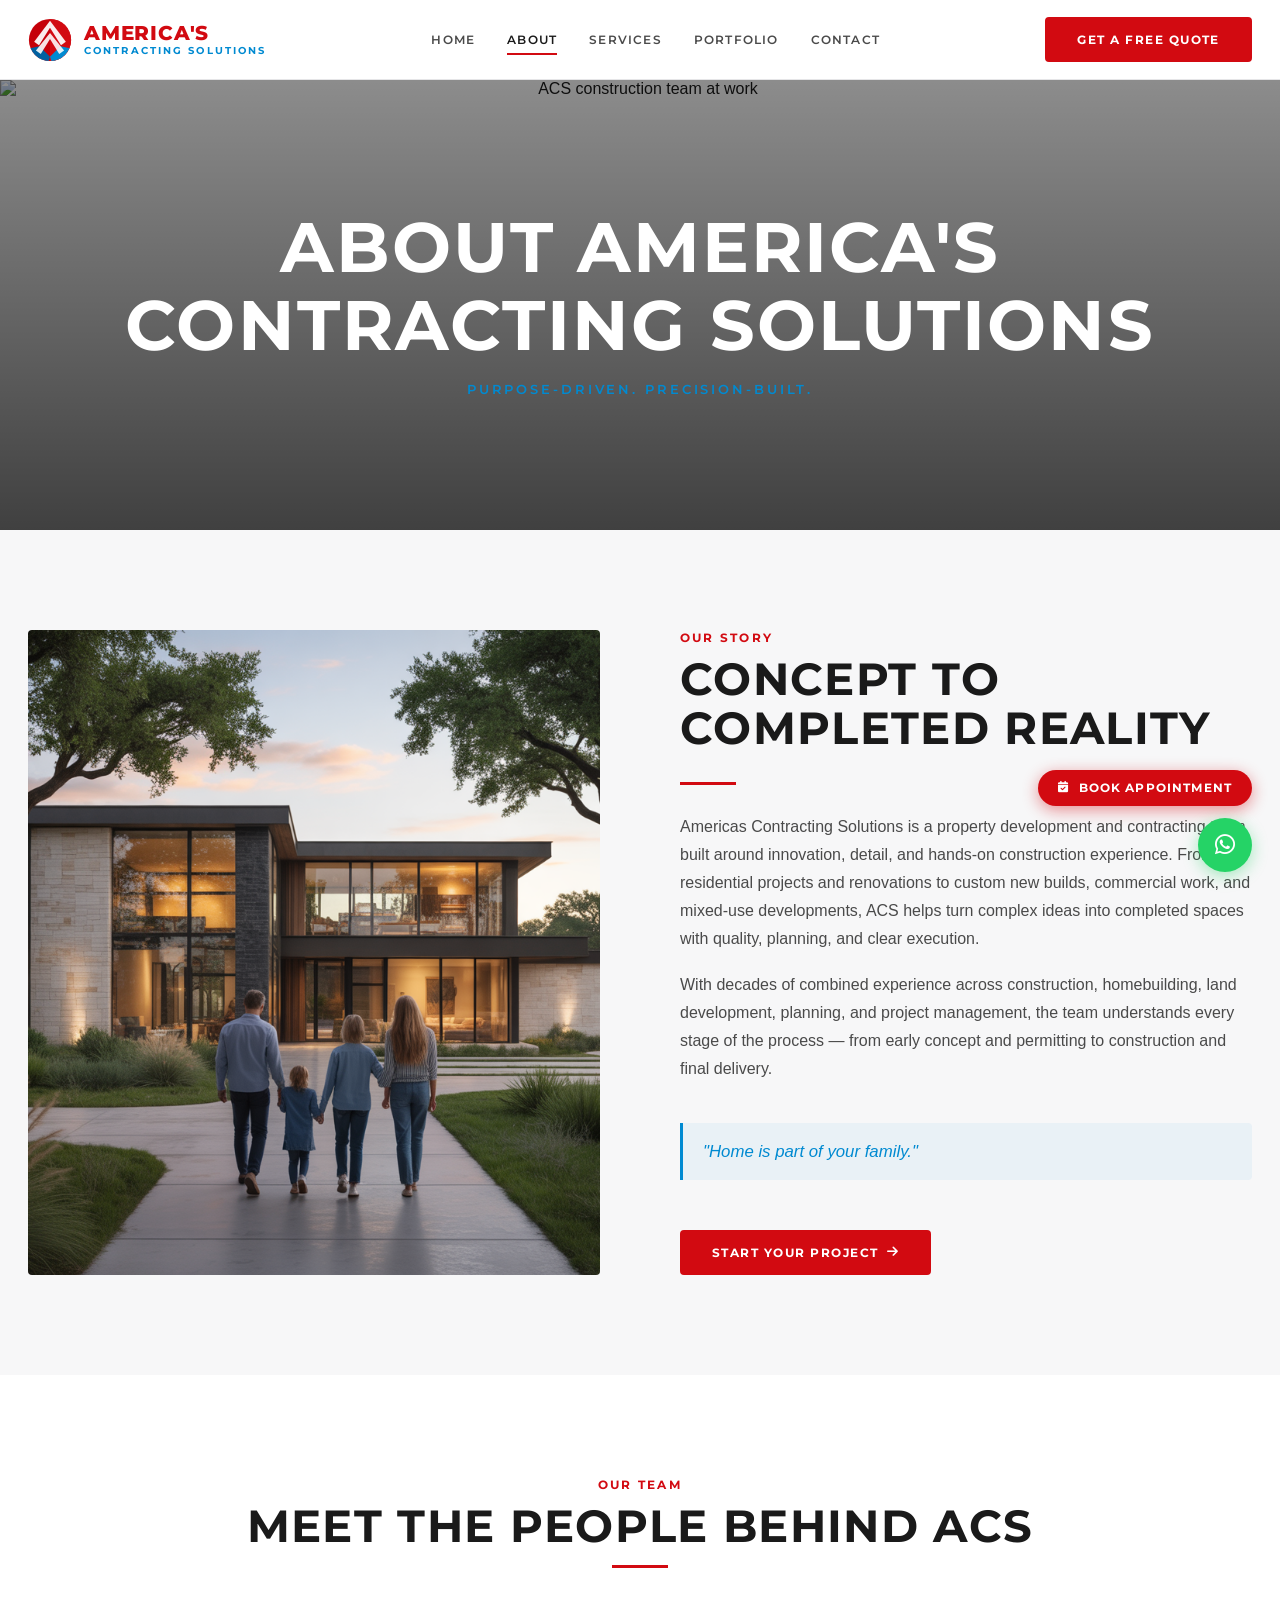
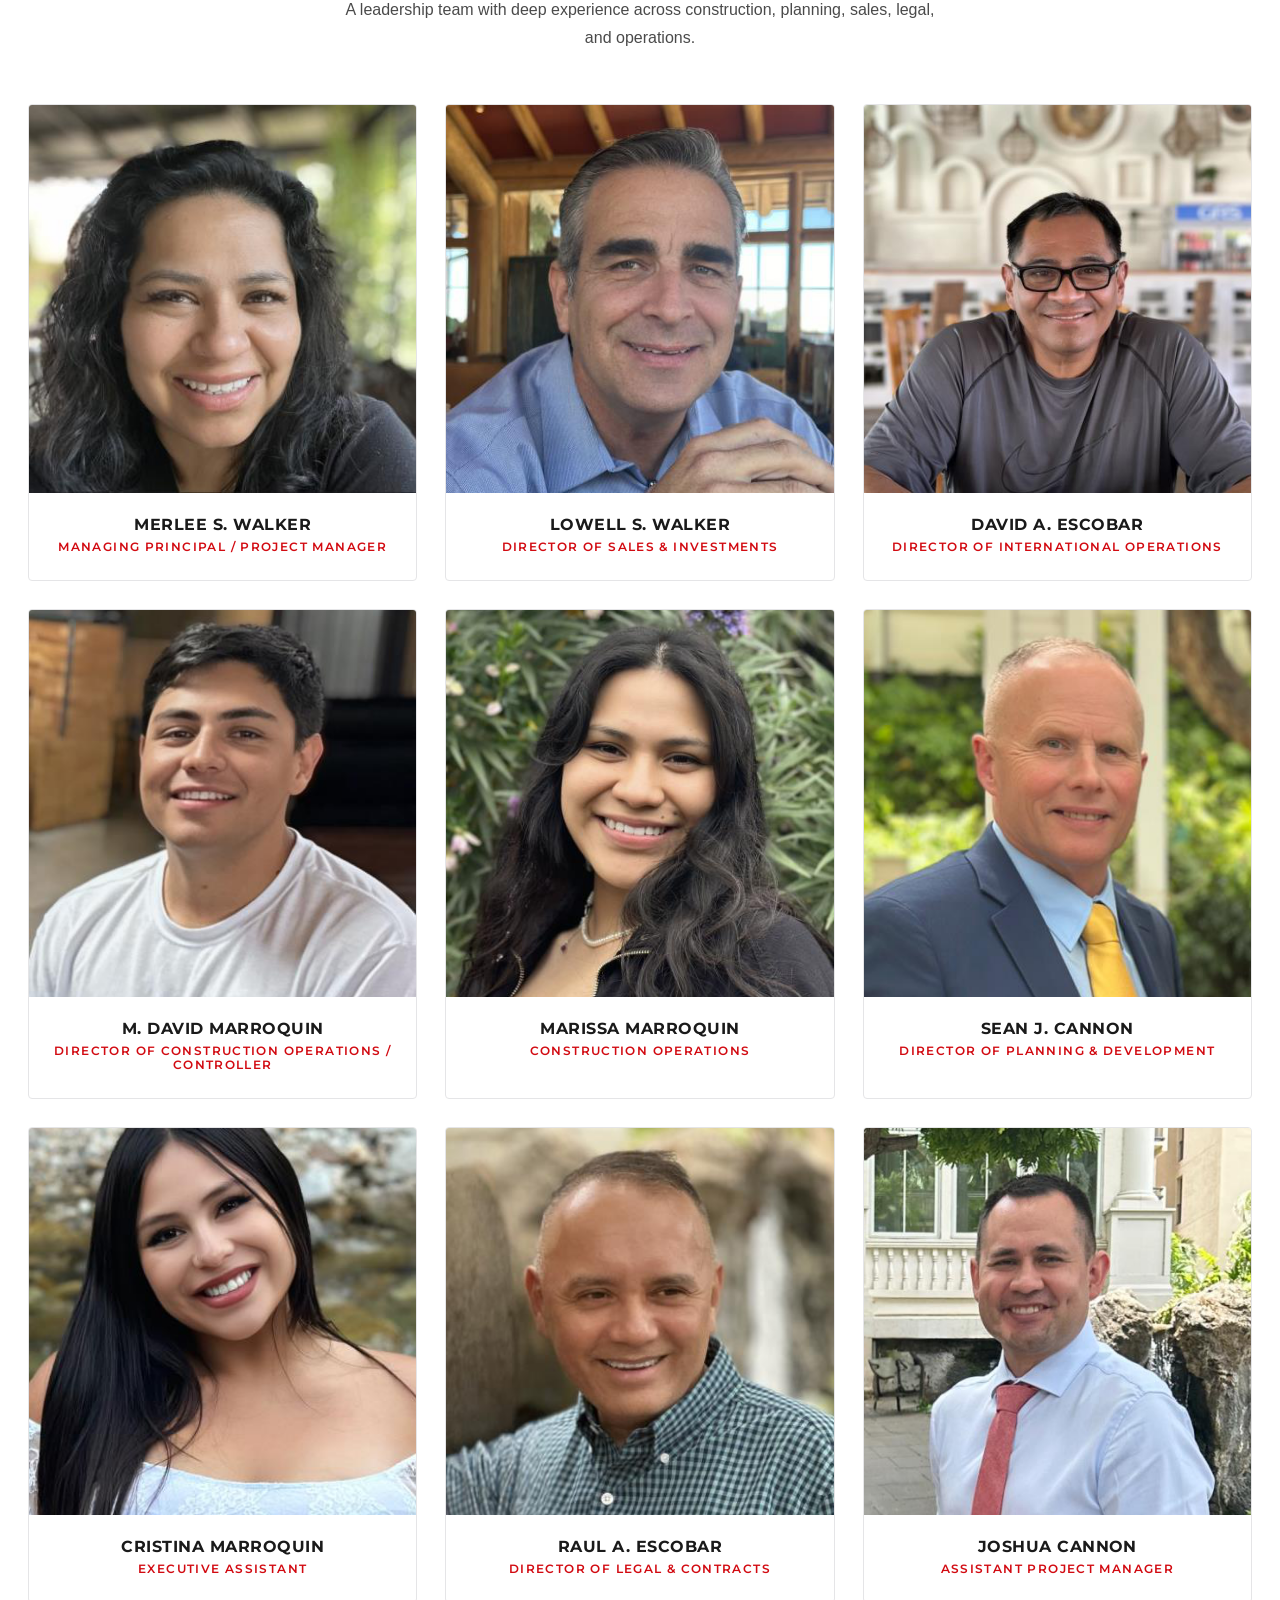
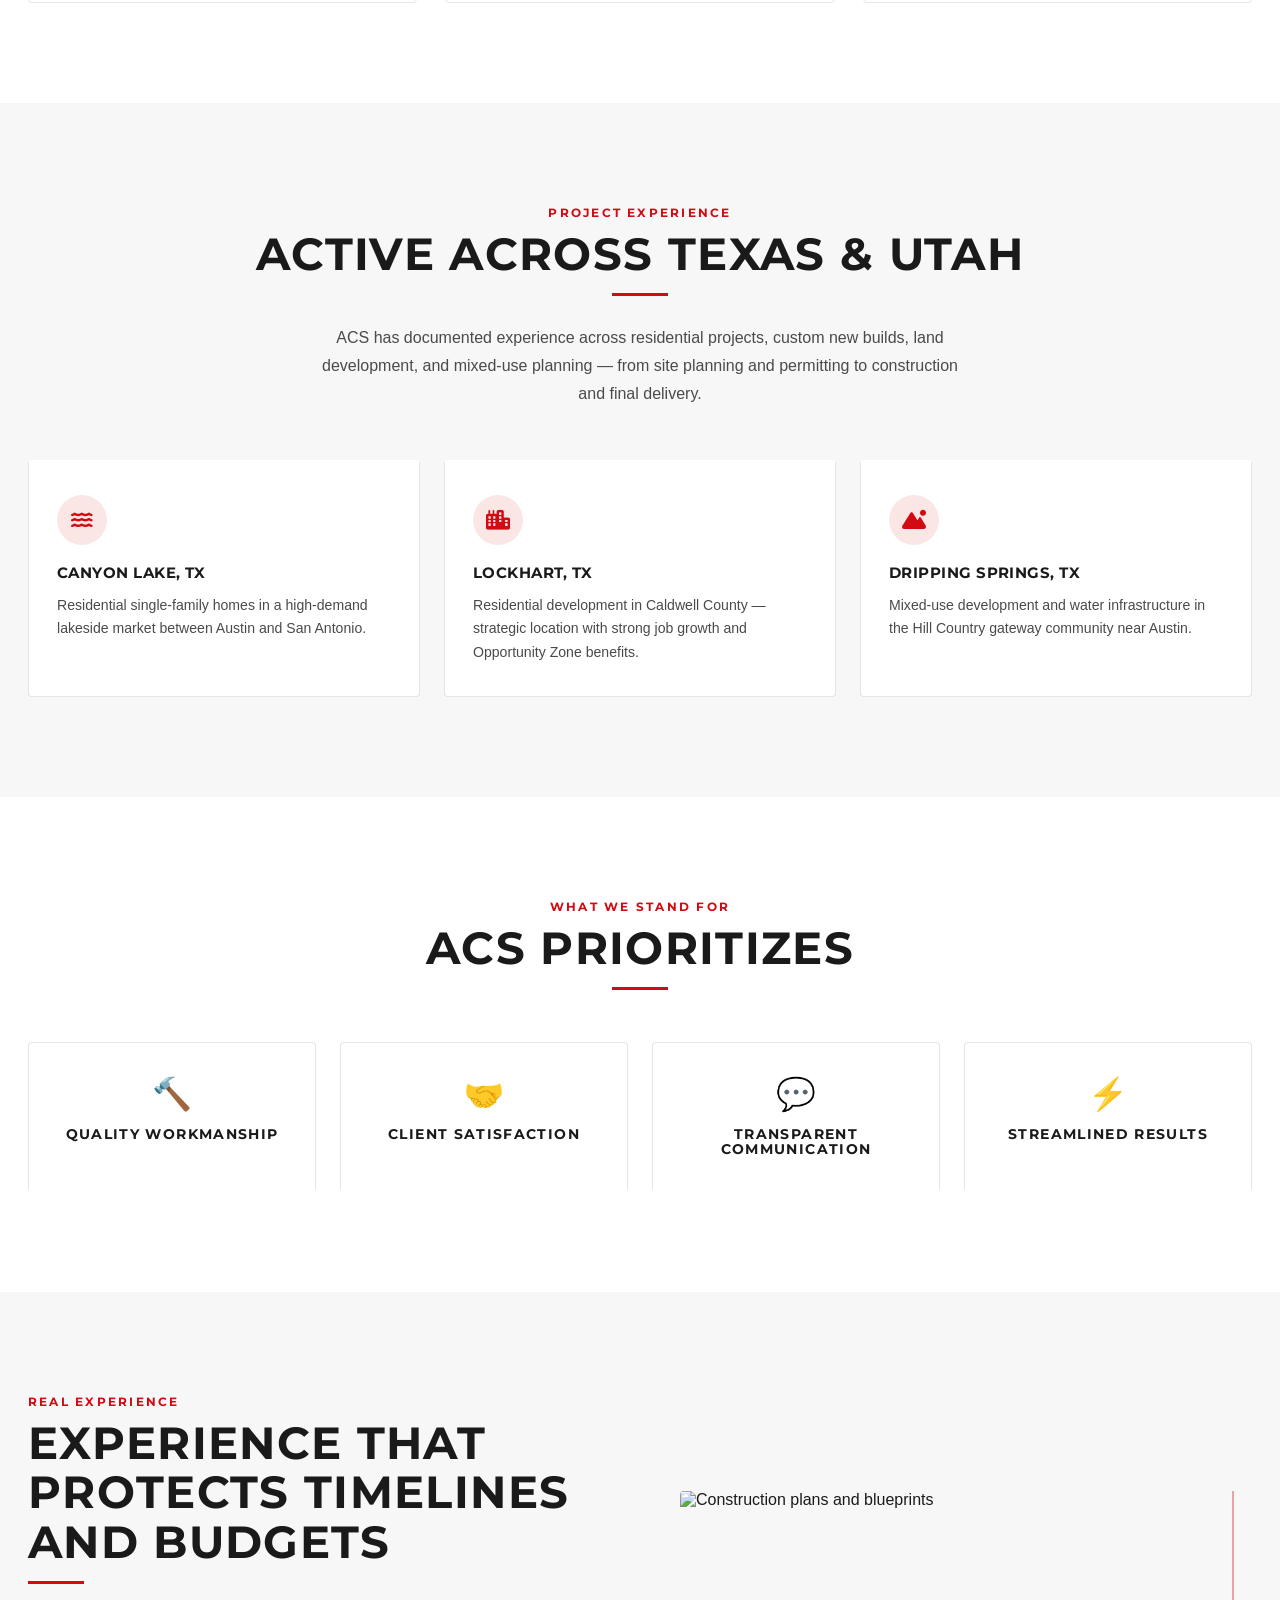
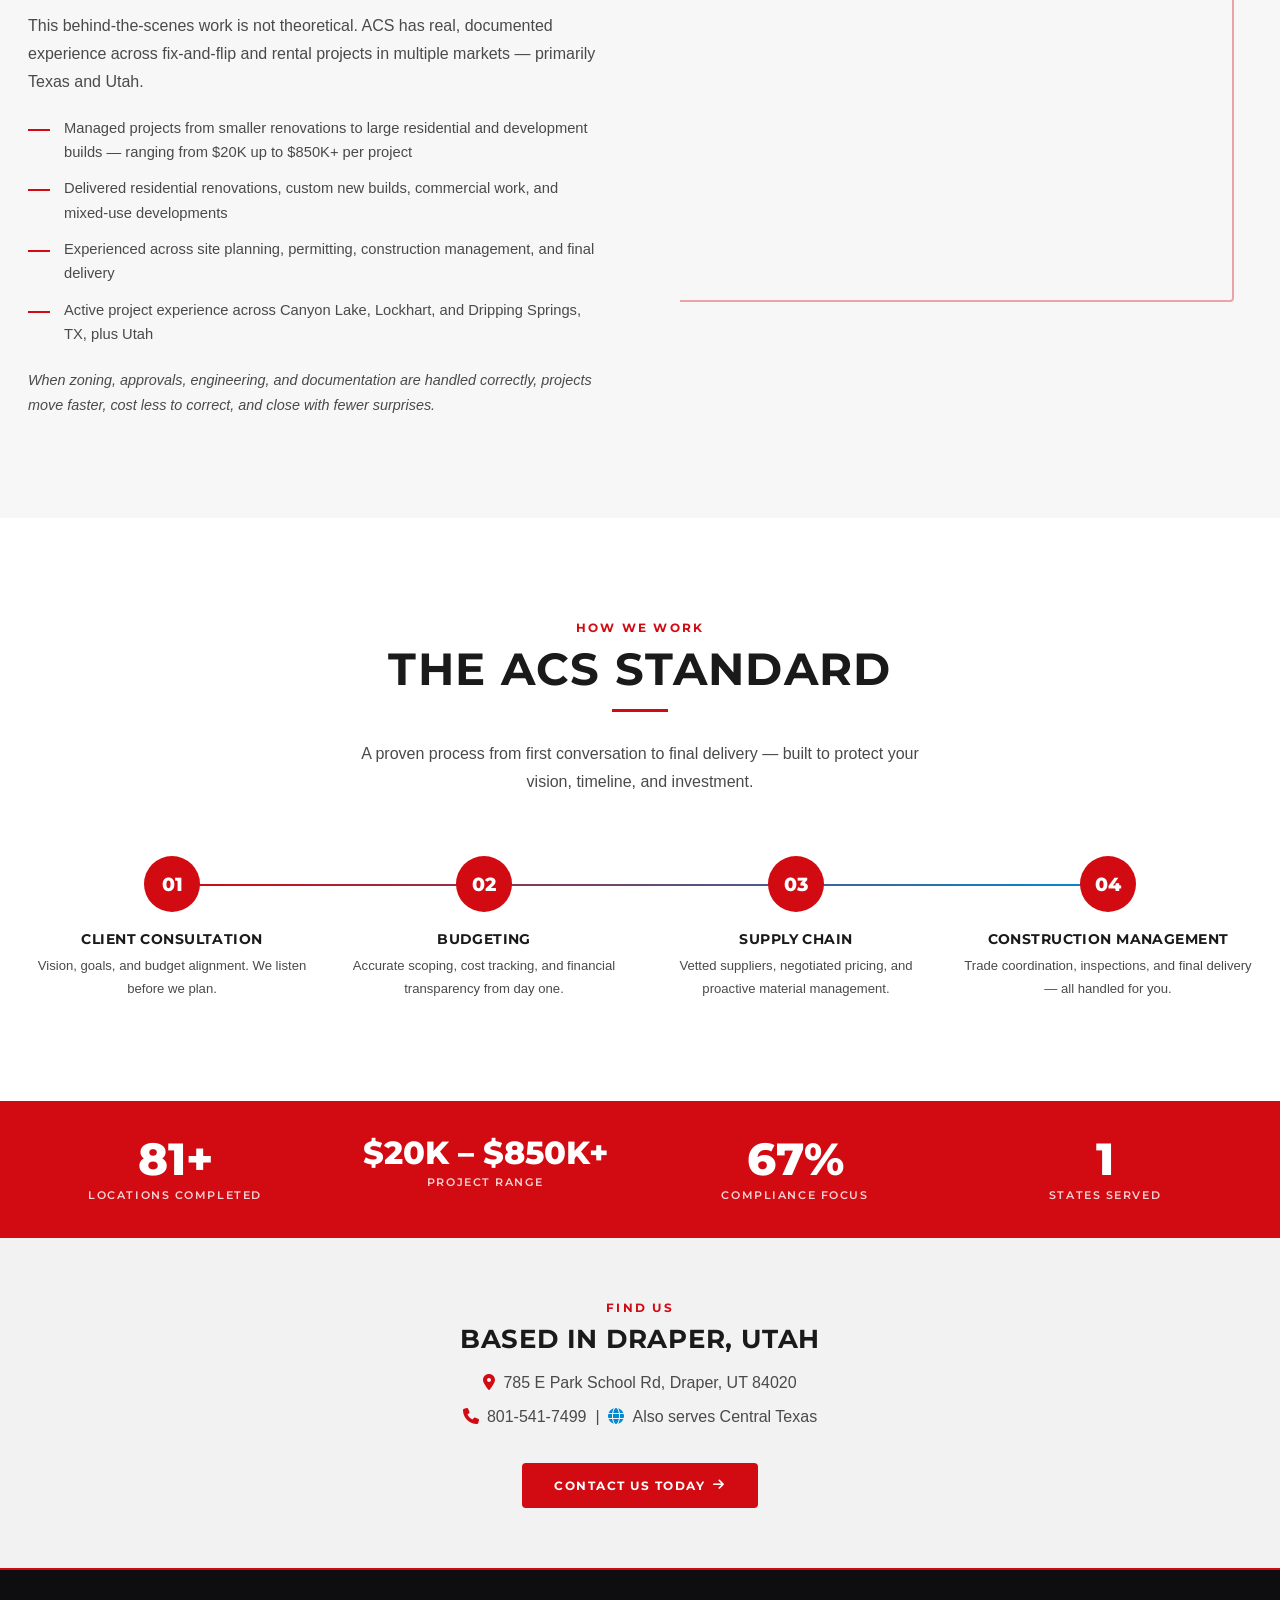
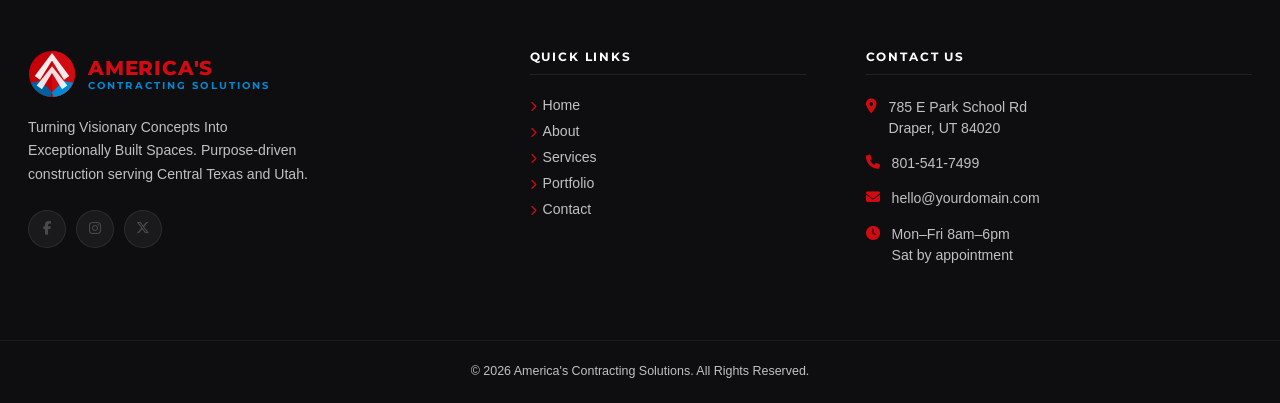
==== commit 125d317e: "Update site: white background, team photos, portfolio fixes, content updates - Switch site backgroun" ====
--- a/about.html
+++ b/about.html
@@ -91,7 +91,7 @@
 </header>
 
 <!-- ════ MISSION SECTION ════ -->
-<section class="section-pad" style="background:#0f0f0f">
+<section class="section-pad" style="background:var(--bg-soft)">
   <div class="container">
     <div class="two-col" style="align-items:stretch">
 
@@ -105,17 +105,162 @@
 
       <!-- Text column — centred vertically -->
       <div class="fade-up delay-2" style="display:flex;flex-direction:column;justify-content:center;gap:0">
-        <span class="red-label">Our Mission</span>
-        <h2 style="color:#fff;margin-bottom:14px">Concept To<br>Completed Reality</h2>
+        <span class="red-label">Our Story</span>
+        <h2 style="color:var(--text-dark);margin-bottom:14px">Concept To<br>Completed Reality</h2>
         <div class="divider-sm"></div>
-        <p style="margin-bottom:18px">Americas Contracting Solutions (ACS) is a purpose-driven property development and contracting firm based in Central Texas. With a focus on innovation, expert craftsmanship, and strategic execution, ACS transforms client ideas from concept to completed reality.</p>
-        <p style="margin-bottom:18px">We have done this for ourselves, so we can do it for you. Our mission is to combine strategic planning, creative design, and experienced execution to deliver spaces that not only meet functional needs but also inspire.</p>
+        <p style="margin-bottom:18px">Americas Contracting Solutions is a property development and contracting team built around innovation, detail, and hands-on construction experience. From residential projects and renovations to custom new builds, commercial work, and mixed-use developments, ACS helps turn complex ideas into completed spaces with quality, planning, and clear execution.</p>
+        <p style="margin-bottom:18px">With decades of combined experience across construction, homebuilding, land development, planning, and project management, the team understands every stage of the process — from early concept and permitting to construction and final delivery.</p>
         <div class="quote-block">
           <p>"Home is part of your family."</p>
         </div>
         <a href="contact.html" class="btn btn-primary" style="margin-top:28px;align-self:flex-start">Start Your Project <i class="fa fa-arrow-right"></i></a>
       </div>
 
+    </div>
+  </div>
+</section>
+
+<!-- ════ TEAM SECTION ════ -->
+<section class="section-pad" style="background:var(--bg-base)" id="team">
+  <div class="container">
+    <div class="text-center fade-up" style="margin-bottom:52px">
+      <span class="red-label">Our Team</span>
+      <h2 style="color:var(--text-dark)">Meet The People Behind ACS</h2>
+      <div class="divider-sm center"></div>
+      <p style="max-width:600px;margin:0 auto">A leadership team with deep experience across construction, planning, sales, legal, and operations.</p>
+    </div>
+
+    <div class="team-grid">
+
+      <div class="team-card fade-up delay-1">
+        <div class="team-photo">
+          <img src="assets/img/team/team-merlee-walker.jpg" alt="Merlee S. Walker — Managing Principal, ACS" loading="lazy" onerror="this.style.display='none';this.nextElementSibling.style.display='flex'">
+          <span class="team-initials" style="display:none">MW</span>
+        </div>
+        <div class="team-info">
+          <div class="team-name">Merlee S. Walker</div>
+          <div class="team-role">Managing Principal / Project Manager</div>
+        </div>
+      </div>
+
+      <div class="team-card fade-up delay-2">
+        <div class="team-photo">
+          <img src="assets/img/team/team-lowell-walker.jpg" alt="Lowell S. Walker — Director of Sales & Investments, ACS" loading="lazy" onerror="this.style.display='none';this.nextElementSibling.style.display='flex'">
+          <span class="team-initials" style="display:none">LW</span>
+        </div>
+        <div class="team-info">
+          <div class="team-name">Lowell S. Walker</div>
+          <div class="team-role">Director of Sales &amp; Investments</div>
+        </div>
+      </div>
+
+      <div class="team-card fade-up delay-3">
+        <div class="team-photo">
+          <img src="assets/img/team/team-david-escobar.jpg" alt="David A. Escobar — Director of International Operations, ACS" loading="lazy" onerror="this.style.display='none';this.nextElementSibling.style.display='flex'">
+          <span class="team-initials" style="display:none">DE</span>
+        </div>
+        <div class="team-info">
+          <div class="team-name">David A. Escobar</div>
+          <div class="team-role">Director of International Operations</div>
+        </div>
+      </div>
+
+      <div class="team-card fade-up delay-1">
+        <div class="team-photo">
+          <img src="assets/img/team/team-david-marroquin.jpg" alt="M. David Marroquin — Director of Construction Operations / Controller, ACS" loading="lazy" onerror="this.style.display='none';this.nextElementSibling.style.display='flex'">
+          <span class="team-initials" style="display:none">DM</span>
+        </div>
+        <div class="team-info">
+          <div class="team-name">M. David Marroquin</div>
+          <div class="team-role">Director of Construction Operations / Controller</div>
+        </div>
+      </div>
+
+      <div class="team-card fade-up delay-2">
+        <div class="team-photo">
+          <img src="assets/img/team/team-marissa-marroquin.jpg" alt="Marissa Marroquin — Construction Operations, ACS" loading="lazy" onerror="this.style.display='none';this.nextElementSibling.style.display='flex'">
+          <span class="team-initials" style="display:none">MM</span>
+        </div>
+        <div class="team-info">
+          <div class="team-name">Marissa Marroquin</div>
+          <div class="team-role">Construction Operations</div>
+        </div>
+      </div>
+
+      <div class="team-card fade-up delay-3">
+        <div class="team-photo">
+          <img src="assets/img/team/team-sean-cannon.jpg" alt="Sean J. Cannon — Director of Planning & Development, ACS" loading="lazy" onerror="this.style.display='none';this.nextElementSibling.style.display='flex'">
+          <span class="team-initials" style="display:none">SC</span>
+        </div>
+        <div class="team-info">
+          <div class="team-name">Sean J. Cannon</div>
+          <div class="team-role">Director of Planning &amp; Development</div>
+        </div>
+      </div>
+
+      <div class="team-card fade-up delay-1">
+        <div class="team-photo">
+          <img src="assets/img/team/team-cristina-marroquin.jpg" alt="Cristina Marroquin — Executive Assistant, ACS" loading="lazy" onerror="this.style.display='none';this.nextElementSibling.style.display='flex'">
+          <span class="team-initials" style="display:none">CM</span>
+        </div>
+        <div class="team-info">
+          <div class="team-name">Cristina Marroquin</div>
+          <div class="team-role">Executive Assistant</div>
+        </div>
+      </div>
+
+      <div class="team-card fade-up delay-2">
+        <div class="team-photo">
+          <img src="assets/img/team/team-raul-escobar.jpg" alt="Raul A. Escobar — Director of Legal & Contracts, ACS" loading="lazy" onerror="this.style.display='none';this.nextElementSibling.style.display='flex'">
+          <span class="team-initials" style="display:none">RE</span>
+        </div>
+        <div class="team-info">
+          <div class="team-name">Raul A. Escobar</div>
+          <div class="team-role">Director of Legal &amp; Contracts</div>
+        </div>
+      </div>
+
+      <div class="team-card fade-up delay-3">
+        <div class="team-photo">
+          <img src="assets/img/team/team-joshua-cannon.jpg" alt="Joshua Cannon — Assistant Project Manager, ACS" loading="lazy" onerror="this.style.display='none';this.nextElementSibling.style.display='flex'">
+          <span class="team-initials" style="display:none">JC</span>
+        </div>
+        <div class="team-info">
+          <div class="team-name">Joshua Cannon</div>
+          <div class="team-role">Assistant Project Manager</div>
+        </div>
+      </div>
+
+    </div>
+  </div>
+</section>
+
+<!-- ════ PROJECT EXPERIENCE (PDF) ════ -->
+<section class="section-pad" style="background:var(--bg-soft)">
+  <div class="container">
+    <div class="text-center fade-up" style="margin-bottom:52px">
+      <span class="red-label">Project Experience</span>
+      <h2 style="color:var(--text-dark)">Active Across Texas &amp; Utah</h2>
+      <div class="divider-sm center"></div>
+      <p style="max-width:640px;margin:0 auto">ACS has documented experience across residential projects, custom new builds, land development, and mixed-use planning — from site planning and permitting to construction and final delivery.</p>
+    </div>
+
+    <div style="display:grid;grid-template-columns:repeat(3,1fr);gap:24px">
+      <div class="service-card fade-up delay-1">
+        <div class="svc-icon"><i class="fa fa-water"></i></div>
+        <h4>Canyon Lake, TX</h4>
+        <p style="font-size:.88rem">Residential single-family homes in a high-demand lakeside market between Austin and San Antonio.</p>
+      </div>
+      <div class="service-card fade-up delay-2">
+        <div class="svc-icon"><i class="fa fa-city"></i></div>
+        <h4>Lockhart, TX</h4>
+        <p style="font-size:.88rem">Residential development in Caldwell County — strategic location with strong job growth and Opportunity Zone benefits.</p>
+      </div>
+      <div class="service-card fade-up delay-3">
+        <div class="svc-icon"><i class="fa fa-mountain-sun"></i></div>
+        <h4>Dripping Springs, TX</h4>
+        <p style="font-size:.88rem">Mixed-use development and water infrastructure in the Hill Country gateway community near Austin.</p>
+      </div>
     </div>
   </div>
 </section>
@@ -150,7 +295,7 @@
 </section>
 
 <!-- ════ EXPERIENCE THAT PROTECTS ════ -->
-<section class="section-pad" style="background:#111">
+<section class="section-pad" style="background:var(--bg-soft)">
   <div class="container">
     <div class="two-col reversed">
       <div class="col-img fade-up">
@@ -158,16 +303,16 @@
       </div>
       <div class="fade-up delay-2">
         <span class="red-label">Real Experience</span>
-        <h2 style="color:#fff;margin-bottom:14px">Experience That Protects Timelines And Budgets</h2>
+        <h2 style="color:var(--text-dark);margin-bottom:14px">Experience That Protects Timelines And Budgets</h2>
         <div class="divider-sm"></div>
         <p style="margin-bottom:20px">This behind-the-scenes work is not theoretical. ACS has real, documented experience across fix-and-flip and rental projects in multiple markets — primarily Texas and Utah.</p>
         <ul class="styled-list">
-          <li>Managed renovations ranging from $20,000 to $90,000 per property</li>
-          <li>Supported projects requiring hundreds of labor and coordination hours</li>
-          <li>Worked across single-family homes and townhomes</li>
-          <li>Navigated permitting, inspections, and closing workflows tied to active transactions</li>
+          <li>Managed projects from smaller renovations to large residential and development builds — ranging from $20K up to $850K+ per project</li>
+          <li>Delivered residential renovations, custom new builds, commercial work, and mixed-use developments</li>
+          <li>Experienced across site planning, permitting, construction management, and final delivery</li>
+          <li>Active project experience across Canyon Lake, Lockhart, and Dripping Springs, TX, plus Utah</li>
         </ul>
-        <p style="margin-top:22px;font-style:italic;color:var(--gray-light);font-size:.9rem">When zoning, approvals, engineering, and documentation are handled correctly, projects move faster, cost less to correct, and close with fewer surprises.</p>
+        <p style="margin-top:22px;font-style:italic;color:var(--text-body);font-size:.9rem">When zoning, approvals, engineering, and documentation are handled correctly, projects move faster, cost less to correct, and close with fewer surprises.</p>
       </div>
     </div>
   </div>
@@ -219,8 +364,8 @@
         <span class="stat-lbl">Locations Completed</span>
       </div>
       <div class="stat-item">
-        <div class="stat-num">$20K–$90K</div>
-        <span class="stat-lbl">Renovation Range</span>
+        <div class="stat-num" style="font-size:clamp(1.4rem,2.6vw,2rem)">$20K – $850K+</div>
+        <span class="stat-lbl">Project Range</span>
       </div>
       <div class="stat-item">
         <span class="stat-num" data-count="100" data-suffix="%">100%</span>
@@ -235,12 +380,12 @@
 </section>
 
 <!-- ════ ADDRESS TEASER ════ -->
-<section class="section-pad-sm" style="background:#0c0c0c">
+<section class="section-pad-sm" style="background:var(--bg-alt)">
   <div class="container text-center fade-up">
     <span class="red-label">Find Us</span>
-    <h3 style="color:#fff;margin-bottom:16px">Based In Central Texas</h3>
-    <p style="margin-bottom:6px"><i class="fa fa-location-dot" style="color:var(--red);margin-right:8px"></i>172 Waikakaaua Dr, Bastrop, TX 78602</p>
-    <p style="margin-bottom:32px"><i class="fa fa-phone" style="color:var(--red);margin-right:8px"></i><a href="tel:8015417499" style="color:var(--gray-light)">801-541-7499</a> &nbsp;|&nbsp; <i class="fa fa-globe" style="color:var(--blue);margin-right:8px"></i>Also serves Utah</p>
+    <h3 style="color:var(--text-dark);margin-bottom:16px">Based In Draper, Utah</h3>
+    <p style="margin-bottom:6px"><i class="fa fa-location-dot" style="color:var(--red);margin-right:8px"></i>785 E Park School Rd, Draper, UT 84020</p>
+    <p style="margin-bottom:32px"><i class="fa fa-phone" style="color:var(--red);margin-right:8px"></i><a href="tel:8015417499" style="color:var(--text-body)">801-541-7499</a> &nbsp;|&nbsp; <i class="fa fa-globe" style="color:var(--blue);margin-right:8px"></i>Also serves Central Texas</p>
     <a href="contact.html" class="btn btn-primary">Contact Us Today <i class="fa fa-arrow-right"></i></a>
   </div>
 </section>
@@ -285,9 +430,9 @@
       </div>
       <div>
         <div class="footer-head">Contact Us</div>
-        <div class="footer-contact-item"><i class="fa fa-location-dot"></i><span>172 Waikakaaua Dr<br>Bastrop, TX 78602</span></div>
+        <div class="footer-contact-item"><i class="fa fa-location-dot"></i><span>785 E Park School Rd<br>Draper, UT 84020</span></div>
         <div class="footer-contact-item"><i class="fa fa-phone"></i><a href="tel:8015417499">801-541-7499</a></div>
-        <div class="footer-contact-item"><i class="fa fa-envelope"></i><a href="mailto:Americascontractingsolutions@gmail.com">Americascontractingsolutions@gmail.com</a></div>
+        <div class="footer-contact-item"><i class="fa fa-envelope"></i><a href="mailto:hello@yourdomain.com">hello@yourdomain.com</a></div>
         <div class="footer-contact-item"><i class="fa fa-clock"></i><span>Mon–Fri 8am–6pm<br>Sat by appointment</span></div>
       </div>
     </div>
@@ -328,7 +473,7 @@
     </form>
     <div class="form-success" id="booking-success">
       <div class="success-icon"><i class="fa fa-check"></i></div>
-      <h3 style="color:#fff;margin-bottom:10px">You're All Set!</h3>
+      <h3 style="color:var(--text-dark);margin-bottom:10px">You're All Set!</h3>
       <p>Thank you! We'll be in touch within 24 hours.</p>
     </div>
   </div>
--- a/css/styles.css
+++ b/css/styles.css
@@ -10,24 +10,33 @@
   --white:      #FFFFFF;
   --blue:       #008AD1;
   --blue-dark:  #006AA0;
-  --gray-dark:  #555555;
-  --gray-light: #C1C1C1;
-  --bg-base:    #0a0a0a;
-  --bg-card:    #1a1a1a;
-  --bg-nav:     rgba(0,0,0,0.95);
+
+  /* Light theme palette */
+  --text-dark:  #1a1a1a;     /* primary headings & strong text */
+  --text-body:  #4a4a4a;     /* paragraph text */
+  --gray-dark:  #6a6a6a;
+  --gray-light: #4a4a4a;     /* paragraph color (was #C1C1C1 in dark mode) */
+  --bg-base:    #FFFFFF;     /* main page background */
+  --bg-soft:    #F7F7F8;     /* section alt */
+  --bg-alt:     #F2F2F3;     /* slightly darker alt */
+  --bg-card:    #FFFFFF;     /* cards (white over soft section bg) */
+  --border-soft:#E5E5E7;
+  --bg-nav:     rgba(255,255,255,0.92);
+  --bg-footer:  #0E0E10;     /* footer kept dark for contrast */
+
   --font-head:  'Montserrat', sans-serif;
   --font-body:  'Helvetica Neue', Helvetica, Arial, sans-serif;
   --nav-h:      80px;
   --ease:       0.3s ease;
   --radius:     4px;
-  --shadow:     0 4px 24px rgba(0,0,0,0.5);
-  --shadow-red: 0 4px 20px rgba(210,10,17,0.4);
+  --shadow:     0 4px 24px rgba(0,0,0,0.08);
+  --shadow-red: 0 4px 20px rgba(210,10,17,0.25);
 }
 
 /* --- Reset --- */
 *, *::before, *::after { box-sizing: border-box; margin: 0; padding: 0; }
 html { scroll-behavior: smooth; font-size: 16px; }
-body { font-family: var(--font-body); background: var(--bg-base); color: var(--white); overflow-x: hidden; -webkit-font-smoothing: antialiased; }
+body { font-family: var(--font-body); background: var(--bg-base); color: var(--text-dark); overflow-x: hidden; -webkit-font-smoothing: antialiased; }
 img { max-width: 100%; height: auto; display: block; }
 a { text-decoration: none; color: inherit; }
 ul { list-style: none; }
@@ -39,7 +48,7 @@
 h2 { font-size: clamp(1.8rem,3.5vw,2.8rem); }
 h3 { font-size: clamp(1.2rem,2.2vw,1.6rem); }
 h4 { font-size: 1.1rem; }
-p  { line-height: 1.75; color: var(--gray-light); }
+p  { line-height: 1.75; color: var(--text-body); }
 
 /* --- Utilities --- */
 .container        { max-width: 1280px; margin: 0 auto; padding: 0 28px; }
@@ -102,7 +111,7 @@
    ========================================== */
 #page-loader {
   position: fixed; inset: 0;
-  background: var(--black);
+  background: var(--white);
   z-index: 9999;
   display: flex; align-items: center; justify-content: center;
   transition: opacity .6s ease, visibility .6s ease;
@@ -125,7 +134,7 @@
   background: var(--bg-nav);
   backdrop-filter: blur(14px);
   -webkit-backdrop-filter: blur(14px);
-  border-bottom: 1px solid rgba(255,255,255,.05);
+  border-bottom: 1px solid var(--border-soft);
   z-index: 1000;
   transition: all var(--ease);
 }
@@ -148,7 +157,7 @@
   position: relative; padding: 8px 14px;
   font-family: var(--font-head); font-size: .75rem; font-weight: 600;
   letter-spacing: .1em; text-transform: uppercase;
-  color: var(--gray-light); transition: color var(--ease);
+  color: var(--text-body); transition: color var(--ease);
 }
 .navbar-links a::after {
   content: ''; position: absolute; bottom: 0; left: 14px;
@@ -156,7 +165,7 @@
   transition: width var(--ease);
 }
 .navbar-links a:hover,
-.navbar-links a.active { color: var(--white); }
+.navbar-links a.active { color: var(--text-dark); }
 .navbar-links a:hover::after,
 .navbar-links a.active::after { width: calc(100% - 28px); }
 
@@ -164,7 +173,7 @@
   display: none; flex-direction: column; gap: 5px;
   background: none; border: none; cursor: pointer; padding: 8px; z-index: 1001;
 }
-.hamburger span { display: block; width: 24px; height: 2px; background: var(--white); transition: all var(--ease); }
+.hamburger span { display: block; width: 24px; height: 2px; background: var(--text-dark); transition: all var(--ease); }
 .hamburger.open span:nth-child(1) { transform: translateY(7px) rotate(45deg); }
 .hamburger.open span:nth-child(2) { opacity: 0; }
 .hamburger.open span:nth-child(3) { transform: translateY(-7px) rotate(-45deg); }
@@ -172,8 +181,9 @@
 #mobile-nav {
   display: none; position: fixed;
   top: var(--nav-h); left: 0; right: 0;
-  background: #050505;
-  border-top: 1px solid rgba(255,255,255,.06);
+  background: var(--white);
+  border-top: 1px solid var(--border-soft);
+  box-shadow: 0 8px 24px rgba(0,0,0,.06);
   padding: 20px 28px 32px;
   z-index: 999; transform: translateY(-110%);
   transition: transform .32s ease;
@@ -181,10 +191,10 @@
 #mobile-nav.open { transform: translateY(0); }
 #mobile-nav a {
   display: block; padding: 15px 0;
-  border-bottom: 1px solid rgba(255,255,255,.06);
+  border-bottom: 1px solid var(--border-soft);
   font-family: var(--font-head); font-size: .95rem; font-weight: 700;
   letter-spacing: .1em; text-transform: uppercase;
-  color: var(--gray-light); transition: color var(--ease);
+  color: var(--text-body); transition: color var(--ease);
 }
 #mobile-nav a:hover, #mobile-nav a.active { color: var(--red); }
 #mobile-nav .btn { margin-top: 20px; width: 100%; justify-content: center; }
@@ -202,8 +212,11 @@
 }
 .btn-primary { background: var(--red); color: var(--white); border-color: var(--red); }
 .btn-primary:hover { background: var(--red-dark); border-color: var(--red-dark); transform: translateY(-2px); box-shadow: var(--shadow-red); }
-.btn-outline { background: transparent; color: var(--white); border-color: rgba(255,255,255,.5); }
-.btn-outline:hover { background: var(--white); color: var(--black); transform: translateY(-2px); }
+.btn-outline { background: transparent; color: var(--text-dark); border-color: rgba(0,0,0,.25); }
+.btn-outline:hover { background: var(--text-dark); color: var(--white); transform: translateY(-2px); }
+/* Variant for outline button placed over dark imagery */
+.btn-outline-light { background: transparent; color: var(--white); border-color: rgba(255,255,255,.5); }
+.btn-outline-light:hover { background: var(--white); color: var(--text-dark); transform: translateY(-2px); }
 .btn-outline-red { background: transparent; color: var(--red); border-color: var(--red); }
 .btn-outline-red:hover { background: var(--red); color: var(--white); transform: translateY(-2px); box-shadow: var(--shadow-red); }
 .btn-white-red { background: var(--white); color: var(--red); border-color: var(--white); }
@@ -361,6 +374,7 @@
 }
 .service-card {
   background: var(--bg-card); border-radius: var(--radius);
+  border: 1px solid var(--border-soft);
   border-top: 3px solid transparent;
   padding: 32px 28px;
   transition: all var(--ease);
@@ -368,7 +382,7 @@
 .service-card:hover {
   border-top-color: var(--red);
   transform: translateY(-6px);
-  box-shadow: 0 10px 32px rgba(0,0,0,.5);
+  box-shadow: 0 10px 32px rgba(0,0,0,.10);
 }
 .service-card .svc-icon {
   width: 50px; height: 50px;
@@ -378,11 +392,11 @@
   transition: all var(--ease);
 }
 .service-card:hover .svc-icon { background: var(--red); color: var(--white); }
-.service-card h4 { color: var(--white); margin-bottom: 12px; font-size: .95rem; }
-.service-card p  { font-size: .88rem; line-height: 1.65; }
+.service-card h4 { color: var(--text-dark); margin-bottom: 12px; font-size: .95rem; }
+.service-card p  { font-size: .88rem; line-height: 1.65; color: var(--text-body); }
 .service-card .sub-list { margin-top: 14px; display: flex; flex-direction: column; gap: 6px; }
 .service-card .sub-list li {
-  font-size: .82rem; color: var(--gray-light);
+  font-size: .82rem; color: var(--text-body);
   padding-left: 16px; position: relative;
 }
 .service-card .sub-list li::before {
@@ -436,16 +450,17 @@
 .pillar-card {
   background: var(--bg-card); padding: 32px 22px;
   border-radius: var(--radius); text-align: center;
+  border: 1px solid var(--border-soft);
   border-bottom: 3px solid transparent; transition: all var(--ease);
 }
-.pillar-card:hover { border-bottom-color: var(--red); transform: translateY(-4px); }
+.pillar-card:hover { border-bottom-color: var(--red); transform: translateY(-4px); box-shadow: 0 10px 32px rgba(0,0,0,.08); }
 .pillar-icon { font-size: 2rem; margin-bottom: 14px; }
-.pillar-card h4 { color: var(--white); font-size: .85rem; letter-spacing: .1em; }
+.pillar-card h4 { color: var(--text-dark); font-size: .85rem; letter-spacing: .1em; }
 
 /* ==========================================
    WHY CHOOSE ACS
    ========================================== */
-.why-section { background: #111; }
+.why-section { background: var(--bg-soft); }
 .why-grid { display: grid; grid-template-columns: repeat(3,1fr); gap: 32px; }
 .why-item { text-align: center; }
 .why-icon {
@@ -454,8 +469,8 @@
   display: flex; align-items: center; justify-content: center;
   margin: 0 auto 18px; font-size: 1.4rem; color: var(--red);
 }
-.why-item h4 { color: var(--white); margin-bottom: 10px; font-size: .95rem; }
-.why-item p  { font-size: .88rem; }
+.why-item h4 { color: var(--text-dark); margin-bottom: 10px; font-size: .95rem; }
+.why-item p  { font-size: .88rem; color: var(--text-body); }
 
 /* ==========================================
    TESTIMONIALS
@@ -471,13 +486,13 @@
   pointer-events: none;
 }
 .testi-grid { display: grid; grid-template-columns: repeat(3,1fr); gap: 28px; }
-.testi-card { background: var(--bg-card); padding: 32px; border-radius: var(--radius); position: relative; }
+.testi-card { background: var(--bg-card); padding: 32px; border-radius: var(--radius); position: relative; border: 1px solid var(--border-soft); }
 .testi-card::before {
   content: '"'; font-family: Georgia, serif; font-size: 4.5rem;
   color: var(--red); position: absolute; top: 8px; left: 22px;
   line-height: 1; opacity: .4;
 }
-.testi-card p { font-style: italic; color: var(--gray-light); line-height: 1.75; margin-bottom: 18px; padding-top: 24px; font-size: .9rem; }
+.testi-card p { font-style: italic; color: var(--text-body); line-height: 1.75; margin-bottom: 18px; padding-top: 24px; font-size: .9rem; }
 .testi-author { color: var(--blue); font-family: var(--font-head); font-size: .72rem; font-weight: 600; letter-spacing: .12em; }
 
 /* ==========================================
@@ -492,7 +507,7 @@
    EXPERIENCE / BULLET LIST
    ========================================== */
 .styled-list { display: flex; flex-direction: column; gap: 12px; margin: 20px 0; }
-.styled-list li { display: flex; gap: 14px; align-items: flex-start; color: var(--gray-light); font-size: .92rem; line-height: 1.65; }
+.styled-list li { display: flex; gap: 14px; align-items: flex-start; color: var(--text-body); font-size: .92rem; line-height: 1.65; }
 .styled-list li::before { content: ''; width: 22px; height: 2px; background: var(--red); margin-top: 13px; flex-shrink: 0; }
 
 /* ==========================================
@@ -513,8 +528,8 @@
   font-family: var(--font-head); font-size: 1.2rem; font-weight: 800; color: var(--white);
   position: relative; z-index: 1;
 }
-.process-step h4 { color: var(--white); font-size: .88rem; margin-bottom: 8px; }
-.process-step p  { font-size: .82rem; }
+.process-step h4 { color: var(--text-dark); font-size: .88rem; margin-bottom: 8px; }
+.process-step p  { font-size: .82rem; color: var(--text-body); }
 
 /* ==========================================
    FILTER TABS (Portfolio)
@@ -524,8 +539,8 @@
   padding: 9px 22px;
   font-family: var(--font-head); font-size: .75rem; font-weight: 600;
   letter-spacing: .1em; text-transform: uppercase;
-  border: 1px solid rgba(255,255,255,.15); border-radius: 2px;
-  color: var(--gray-light); cursor: pointer; background: transparent;
+  border: 1px solid var(--border-soft); border-radius: 2px;
+  color: var(--text-body); cursor: pointer; background: var(--white);
   transition: all var(--ease);
 }
 .filter-tab:hover, .filter-tab.active {
@@ -535,7 +550,7 @@
 /* ==========================================
    CHART SECTION
    ========================================== */
-.chart-wrap { background: var(--bg-card); padding: 40px; border-radius: var(--radius); }
+.chart-wrap { background: var(--bg-card); padding: 40px; border-radius: var(--radius); border: 1px solid var(--border-soft); }
 
 /* ==========================================
    CONTACT SPLIT
@@ -543,14 +558,14 @@
 .contact-grid { display: grid; grid-template-columns: 1fr 1.4fr; gap: 80px; align-items: start; }
 .contact-info-item { display: flex; gap: 14px; margin-bottom: 20px; }
 .contact-info-item i { color: var(--red); margin-top: 3px; flex-shrink: 0; font-size: 1rem; }
-.contact-info-item a { color: var(--gray-light); transition: color var(--ease); }
+.contact-info-item a { color: var(--text-body); transition: color var(--ease); }
 .contact-info-item a:hover { color: var(--red); }
 .contact-social { display: flex; gap: 12px; margin-top: 28px; }
 .contact-social a {
   width: 40px; height: 40px;
-  background: rgba(255,255,255,.05); border: 1px solid rgba(255,255,255,.1);
+  background: var(--bg-soft); border: 1px solid var(--border-soft);
   border-radius: 50%; display: flex; align-items: center; justify-content: center;
-  color: var(--gray-light); font-size: .9rem; transition: all var(--ease);
+  color: var(--text-body); font-size: .9rem; transition: all var(--ease);
 }
 .contact-social a:hover { background: var(--red); border-color: var(--red); color: var(--white); }
 
@@ -562,22 +577,22 @@
 .form-group.full { grid-column: 1/-1; }
 .form-group label {
   font-family: var(--font-head); font-size: .7rem; font-weight: 600;
-  letter-spacing: .1em; text-transform: uppercase; color: var(--gray-light);
+  letter-spacing: .1em; text-transform: uppercase; color: var(--text-body);
 }
 .form-group input,
 .form-group select,
 .form-group textarea {
-  background: rgba(255,255,255,.05);
-  border: 1px solid rgba(255,255,255,.1);
+  background: var(--white);
+  border: 1px solid var(--border-soft);
   border-radius: var(--radius); padding: 12px 15px;
-  color: var(--white); font-size: .92rem;
+  color: var(--text-dark); font-size: .92rem;
   transition: border-color var(--ease);
 }
 .form-group input:focus,
 .form-group select:focus,
 .form-group textarea:focus { outline: none; border-color: var(--red); }
 .form-group select { cursor: pointer; }
-.form-group select option { background: #1a1a1a; }
+.form-group select option { background: var(--white); color: var(--text-dark); }
 .form-group textarea { resize: vertical; min-height: 130px; }
 
 .form-success {
@@ -604,12 +619,13 @@
 .map-wrap iframe { width: 100%; height: 100%; border: 0; }
 .map-card {
   position: absolute; bottom: 24px; left: 24px;
-  background: var(--black); border-left: 3px solid var(--red);
+  background: var(--white); border-left: 3px solid var(--red);
   padding: 18px 22px; border-radius: 0 var(--radius) var(--radius) 0;
   max-width: 260px;
-}
-.map-card h4 { color: var(--white); font-size: .85rem; margin-bottom: 8px; }
-.map-card p  { font-size: .82rem; line-height: 1.5; }
+  box-shadow: 0 12px 32px rgba(0,0,0,.10);
+}
+.map-card h4 { color: var(--text-dark); font-size: .85rem; margin-bottom: 8px; }
+.map-card p  { font-size: .82rem; line-height: 1.5; color: var(--text-body); }
 
 /* ==========================================
    TRUST BADGES
@@ -617,20 +633,22 @@
 .trust-row {
   display: flex; flex-wrap: wrap; justify-content: center; gap: 28px;
   padding: 36px 0;
-  border-top: 1px solid rgba(255,255,255,.07);
-  border-bottom: 1px solid rgba(255,255,255,.07);
+  border-top: 1px solid var(--border-soft);
+  border-bottom: 1px solid var(--border-soft);
 }
 .trust-badge { display: flex; align-items: center; gap: 10px; }
 .trust-badge i { color: var(--red); font-size: 1.1rem; }
 .trust-badge span {
   font-family: var(--font-head); font-size: .75rem; font-weight: 600;
-  letter-spacing: .08em; text-transform: uppercase; color: var(--gray-light);
+  letter-spacing: .08em; text-transform: uppercase; color: var(--text-body);
 }
 
 /* ==========================================
    FOOTER
    ========================================== */
-#footer { background: #080808; border-top: 2px solid var(--red); padding: 80px 0 0; }
+#footer { background: var(--bg-footer); border-top: 2px solid var(--red); padding: 80px 0 0; color: #C1C1C1; }
+#footer p, #footer span { color: #C1C1C1; }
+#footer .footer-tagline { color: #C1C1C1; }
 .footer-grid {
   display: grid; grid-template-columns: 1.6fr 1fr 1.4fr;
   gap: 60px; padding-bottom: 60px;
@@ -645,12 +663,14 @@
   border-bottom: 1px solid rgba(255,255,255,.08);
 }
 .footer-links { display: flex; flex-direction: column; gap: 10px; }
-.footer-links a { color: var(--gray-light); font-size: .88rem; transition: color var(--ease); }
+.footer-links a { color: #C1C1C1; font-size: .88rem; transition: color var(--ease); }
 .footer-links a:hover { color: var(--red); padding-left: 4px; }
-.footer-contact-item { display: flex; gap: 12px; color: var(--gray-light); font-size: .88rem; line-height: 1.5; margin-bottom: 14px; }
+.footer-contact-item { display: flex; gap: 12px; color: #C1C1C1; font-size: .88rem; line-height: 1.5; margin-bottom: 14px; }
 .footer-contact-item i { color: var(--red); margin-top: 2px; flex-shrink: 0; }
-.footer-contact-item a { color: var(--gray-light); transition: color var(--ease); }
+.footer-contact-item a { color: #C1C1C1; transition: color var(--ease); }
 .footer-contact-item a:hover { color: var(--red); }
+#footer .logo-text .l1 { color: var(--red); }
+#footer .logo-text .l2 { color: var(--blue); }
 .footer-social { display: flex; gap: 10px; margin-top: 22px; }
 .footer-social a {
   width: 38px; height: 38px;
@@ -710,26 +730,27 @@
    MODAL
    ========================================== */
 .modal-overlay {
-  position: fixed; inset: 0; background: rgba(0,0,0,.88);
+  position: fixed; inset: 0; background: rgba(0,0,0,.55);
   z-index: 2000; display: flex; align-items: center; justify-content: center;
   padding: 24px; opacity: 0; visibility: hidden; transition: all .3s ease;
 }
 .modal-overlay.open { opacity: 1; visibility: visible; }
 .modal {
-  background: #111; border-radius: 8px; border-top: 3px solid var(--red);
+  background: var(--white); border-radius: 8px; border-top: 3px solid var(--red);
   padding: 44px; max-width: 580px; width: 100%;
   max-height: 92vh; overflow-y: auto;
   transform: translateY(20px); transition: transform .3s ease;
   position: relative;
+  box-shadow: 0 24px 64px rgba(0,0,0,.18);
 }
 .modal-overlay.open .modal { transform: translateY(0); }
 .modal-close {
   position: absolute; top: 14px; right: 18px;
-  background: none; border: none; color: var(--gray-light);
+  background: none; border: none; color: var(--text-body);
   font-size: 1.4rem; cursor: pointer; transition: color var(--ease); line-height: 1;
 }
 .modal-close:hover { color: var(--red); }
-.modal-title { margin-bottom: 6px; }
+.modal-title { margin-bottom: 6px; color: var(--text-dark); }
 .modal-sub { color: var(--blue); font-size: .75rem; letter-spacing: .12em; text-transform: uppercase; font-family: var(--font-head); margin-bottom: 28px; }
 
 /* ==========================================
@@ -761,6 +782,135 @@
 }
 .permit-step h4 { color: var(--white); margin-bottom: 8px; }
 .permit-step p  { font-size: .9rem; }
+
+/* ==========================================
+   LIGHT-THEME INLINE OVERRIDES
+   Many sections use inline color:#fff for h2/h3 because the original
+   theme was dark. We override those here so a single CSS swap makes
+   the entire site light without re-touching every HTML page.
+   ========================================== */
+[style*="color:#fff"], [style*="color: #fff"],
+[style*="color:#FFF"], [style*="color: #FFF"] {
+  color: var(--text-dark) !important;
+}
+/* Hero, page-hero, CTA banner, stats-bar, and footer keep white text — these all live on dark/red surfaces. */
+.slide-content [style*="color:#fff"],
+.page-hero [style*="color:#fff"],
+.cta-banner [style*="color:#fff"],
+.stats-bar [style*="color:#fff"],
+.modal [style*="color:#fff"],
+#footer [style*="color:#fff"],
+.success-icon + h3[style*="color:#fff"],
+.form-success [style*="color:#fff"] {
+  color: var(--white) !important;
+}
+/* Modal success heading should remain visible on white */
+.modal .form-success [style*="color:#fff"] { color: var(--text-dark) !important; }
+
+/* About / hero overlay text inside slide-content stays white explicitly */
+.slide-title, .slide-content .slide-title { color: var(--white) !important; }
+
+/* Stat cards inside case studies have inline bg-card; tighten border */
+.section-pad [style*="background:var(--bg-card)"] {
+  border: 1px solid var(--border-soft);
+}
+
+/* ==========================================
+   TEAM SECTION (added)
+   ========================================== */
+.team-grid {
+  display: grid;
+  grid-template-columns: repeat(3, 1fr);
+  gap: 28px;
+}
+.team-card {
+  background: var(--white);
+  border: 1px solid var(--border-soft);
+  border-radius: var(--radius);
+  overflow: hidden;
+  transition: transform var(--ease), box-shadow var(--ease), border-color var(--ease);
+  text-align: center;
+}
+.team-card:hover {
+  transform: translateY(-4px);
+  box-shadow: 0 14px 36px rgba(0,0,0,.10);
+  border-color: rgba(210,10,17,.25);
+}
+.team-photo {
+  position: relative;
+  aspect-ratio: 1 / 1;
+  background: linear-gradient(135deg, #f5f5f7 0%, #ececef 100%);
+  overflow: hidden;
+}
+.team-photo img {
+  position: absolute; inset: 0;
+  width: 100%; height: 100%;
+  object-fit: cover;
+}
+.team-photo .team-initials {
+  position: absolute; inset: 0;
+  display: flex; align-items: center; justify-content: center;
+  font-family: var(--font-head);
+  font-size: 2.6rem; font-weight: 800;
+  color: var(--red);
+  letter-spacing: .04em;
+}
+.team-info { padding: 22px 18px 26px; }
+.team-name {
+  font-family: var(--font-head);
+  font-weight: 700;
+  font-size: 1rem;
+  color: var(--text-dark);
+  text-transform: uppercase;
+  letter-spacing: .03em;
+  margin-bottom: 6px;
+}
+.team-role {
+  font-family: var(--font-head);
+  font-size: .72rem;
+  font-weight: 600;
+  letter-spacing: .12em;
+  text-transform: uppercase;
+  color: var(--red);
+}
+@media (max-width: 900px) {
+  .team-grid { grid-template-columns: repeat(2, 1fr); }
+}
+@media (max-width: 600px) {
+  .team-grid { grid-template-columns: 1fr; }
+}
+
+/* ==========================================
+   PROBLEMS-WE-SOLVE SECTION
+   ========================================== */
+.problems-grid {
+  display: grid;
+  grid-template-columns: repeat(3, 1fr);
+  gap: 16px;
+  margin-top: 40px;
+}
+.problem-pill {
+  display: flex; align-items: center; gap: 12px;
+  background: var(--white);
+  border: 1px solid var(--border-soft);
+  border-left: 3px solid var(--red);
+  padding: 16px 18px;
+  border-radius: var(--radius);
+  font-family: var(--font-head);
+  font-weight: 600;
+  font-size: .82rem;
+  letter-spacing: .04em;
+  color: var(--text-dark);
+  transition: transform var(--ease), box-shadow var(--ease);
+}
+.problem-pill i { color: var(--red); font-size: .95rem; flex-shrink: 0; }
+.problem-pill:hover { transform: translateX(3px); box-shadow: 0 6px 18px rgba(0,0,0,.06); }
+@media (max-width: 900px) {
+  .problems-grid { grid-template-columns: repeat(2, 1fr); }
+}
+@media (max-width: 600px) {
+  .problems-grid { grid-template-columns: 1fr; }
+}
 
 /* ==========================================
    RESPONSIVE
